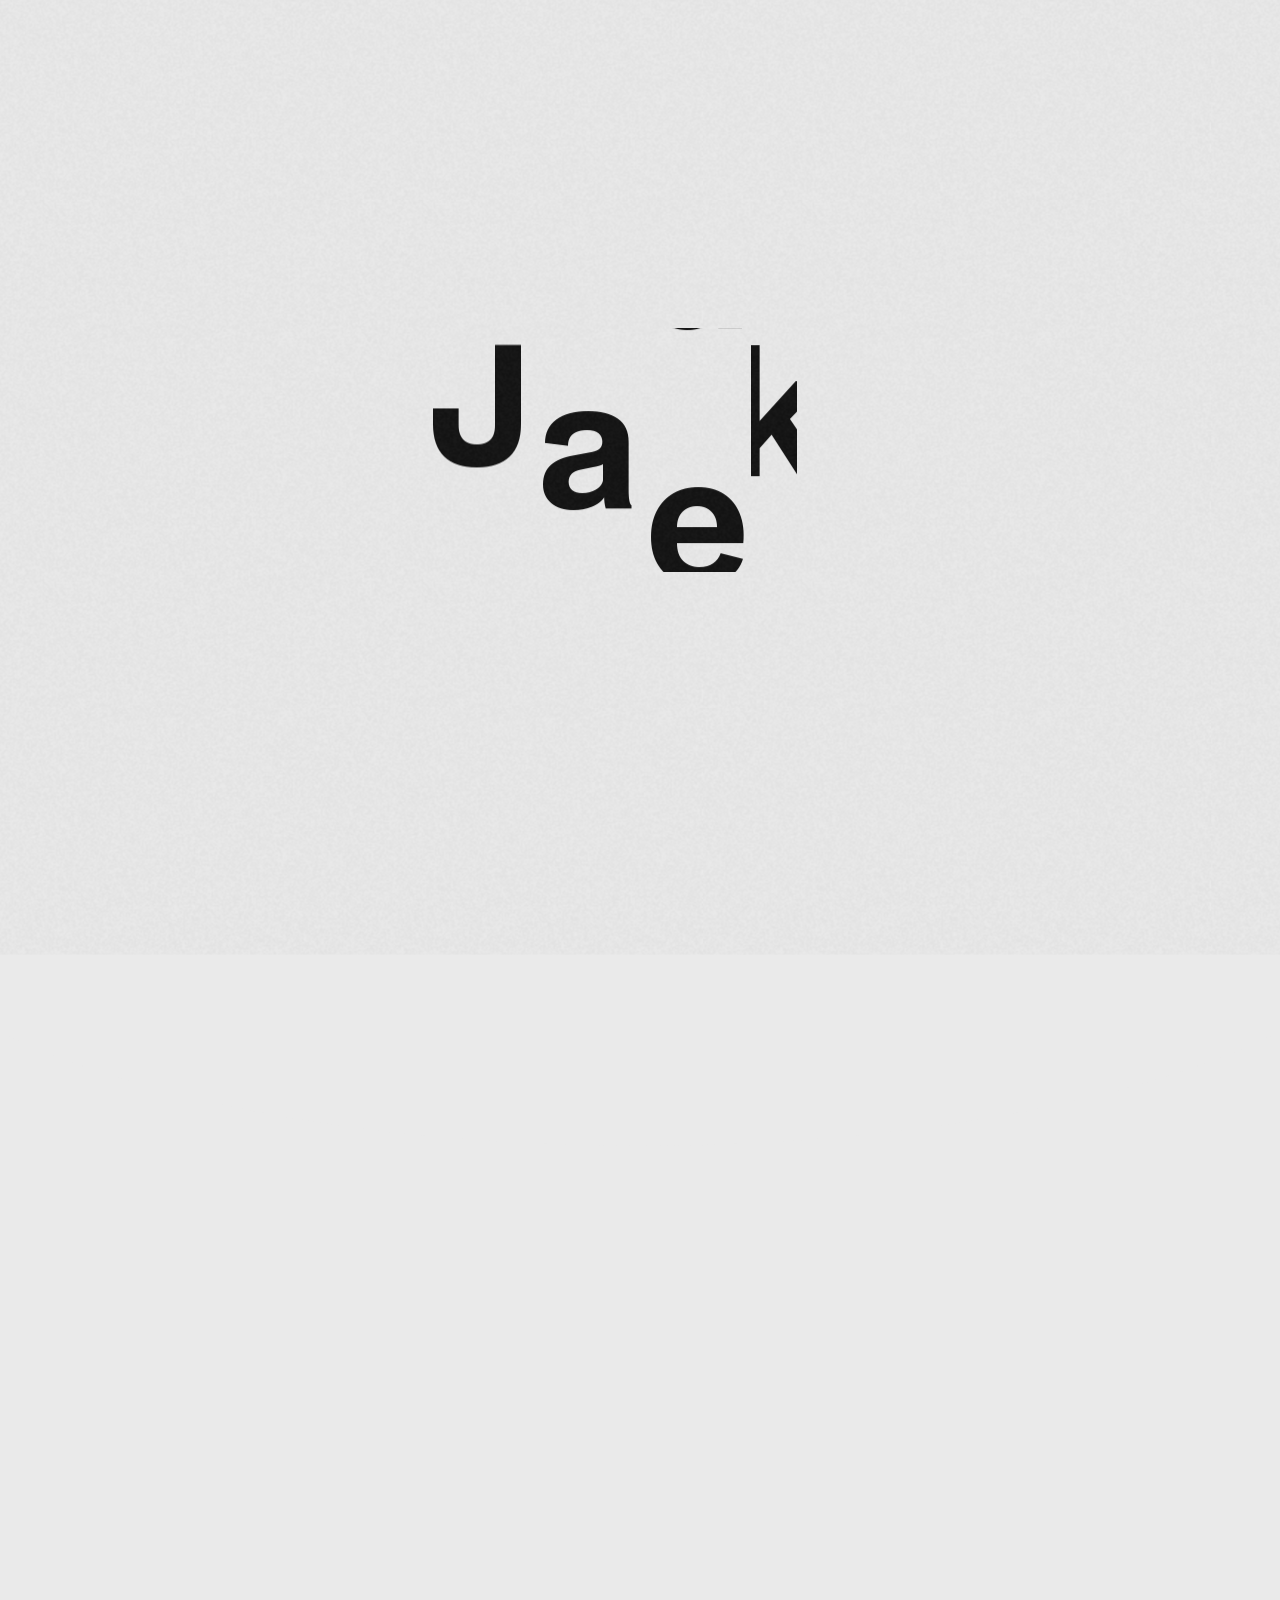
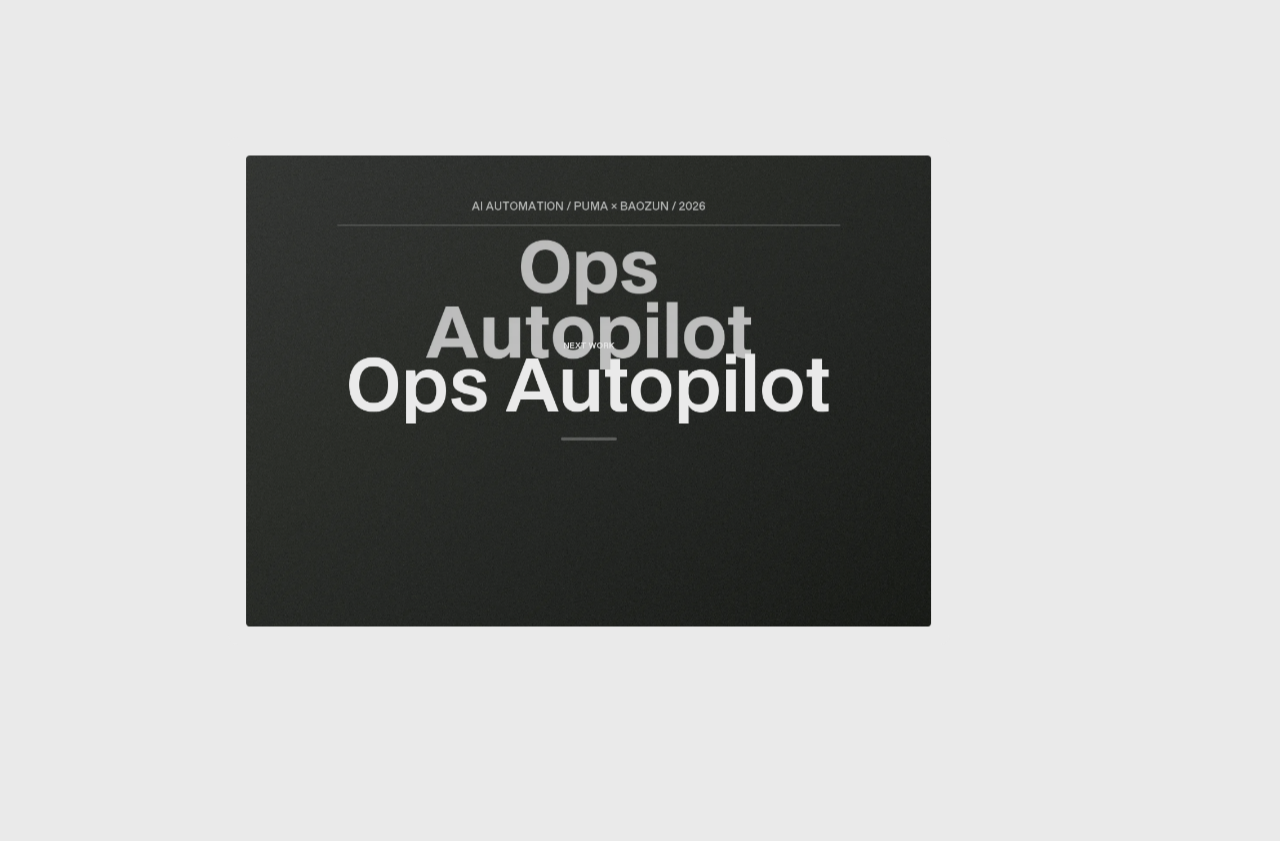
==== work/claude-setup-kit.html @ 4db13a73 "Work pages + page transitions ported from the reference - Remove the inline project-details block fr" ====
<!DOCTYPE html>
<html lang="en">
<head>
<meta charset="UTF-8">
<meta name="viewport" content="width=device-width, initial-scale=1">
<title>Claude Setup Kit | Jael Chen</title>
<meta name="description" content="A paid setup guide and one-click script that gets non-technical people onto Claude.">
<meta name="theme-color" content="#eaeaea">
<meta property="og:type" content="article">
<meta property="og:title" content="Claude Setup Kit | Jael Chen">
<meta property="og:description" content="A paid setup guide and one-click script that gets non-technical people onto Claude.">
<meta property="og:image" content="../assets/work/claude-setup-kit-hero.webp">
<link rel="icon" type="image/svg+xml" href="../assets/favicon.svg">
<link rel="preload" href="../assets/fonts/BDOGrotesk-Regular.woff2" as="font" type="font/woff2" crossorigin>
<link rel="preload" href="../assets/fonts/BDOGrotesk-DemiBold.woff2" as="font" type="font/woff2" crossorigin>
<link rel="stylesheet" href="../styles.css">
</head>
<body data-initial-loader="pending" data-section-theme="active" data-footer-theme="inactive" data-menu-status="">

<!-- ================= Loader ================= -->
<div class="loader" data-load-wrap data-load-state="booting" aria-hidden="true">
  <div class="loader__panel" data-load-panel>
    <div class="loader__panel-fill" data-load-panel-fill></div>
    <div class="loader__panel-bottom" data-load-panel-bottom></div>
    <div class="loader__container" data-load-container>
      <div class="loader__logo" data-load-logo>
        <div class="loader__logo-column"><div class="loader__logo-track" data-load-track data-letter="J"></div></div>
        <div class="loader__logo-column"><div class="loader__logo-track" data-load-track data-letter="a"></div></div>
        <div class="loader__logo-column"><div class="loader__logo-track" data-load-track data-letter="e"></div></div>
        <div class="loader__logo-column"><div class="loader__logo-track" data-load-track data-letter="l"></div></div>
      </div>
    </div>
  </div>
</div>

<div class="static-noise" aria-hidden="true"></div>

<!-- ================= Header + underlay nav ================= -->
<div class="underlay-nav" data-site-header data-section-theme="inactive" data-footer-theme="inactive">
  <div class="header-progressive-blur" data-header-blur aria-hidden="true">
    <div class="header-progressive-blur__layer is--1"></div>
    <div class="header-progressive-blur__layer is--2"></div>
    <div class="header-progressive-blur__layer is--3"></div>
    <div class="header-progressive-blur__layer is--4"></div>
    <div class="header-progressive-blur__layer is--5"></div>
  </div>

  <header class="underlay-nav__header">
    <div class="underlay-nav__container">
      <a href="#top" class="underlay-nav__logo" aria-label="Jael Chen home" data-scroll-top>
        <span class="underlay-nav__logo-mark" aria-hidden="true">J.</span>
      </a>
      <div class="underlay-nav__actions">
        <a href="mailto:2069490556@qq.com" class="button-043 underlay-nav__cta-header">
          <span class="button-043__bg"><span class="button-043__bg-hover"></span></span>
          <span class="button-043__inner">
            <span class="button-043__mask"><span class="button-043__text">Say hello</span></span>
            <span class="button-043__icon-wrap">
              <span class="button-043__icon-bg"></span>
              <span class="button-043__icon-mask"><span class="button-043__icon-list">
                <svg class="button-043__icon" viewBox="0 0 16 16" fill="none" aria-hidden="true"><path d="M3 13L13 3M13 3H5M13 3V11" stroke="currentColor" stroke-width="1.6" stroke-linecap="square"/></svg>
                <svg class="button-043__icon" viewBox="0 0 16 16" fill="none" aria-hidden="true"><path d="M3 13L13 3M13 3H5M13 3V11" stroke="currentColor" stroke-width="1.6" stroke-linecap="square"/></svg>
                <svg class="button-043__icon" viewBox="0 0 16 16" fill="none" aria-hidden="true"><path d="M3 13L13 3M13 3H5M13 3V11" stroke="currentColor" stroke-width="1.6" stroke-linecap="square"/></svg>
              </span></span>
            </span>
          </span>
        </a>
        <button class="underlay-nav__toggle" data-underlay-nav-toggle aria-expanded="false" aria-label="open menu">
          <span class="underlay-nav__toggle-icon">
            <span class="underlay-nav__toggle-bar"></span>
            <span class="underlay-nav__toggle-bar"></span>
          </span>
        </button>
      </div>
    </div>
  </header>

  <nav class="underlay-nav__menu" data-underlay-nav-menu aria-label="Site">
    <div class="underlay-nav__inner">
      <ul class="underlay-nav__list">
        <li data-reveal-l><a href="#top" class="underlay-nav__link-large w--current" data-menu-link><span class="underlay-nav__link-label">Home</span></a></li>
        <li data-reveal-l><a href="#work" class="underlay-nav__link-large" data-menu-link><span class="underlay-nav__link-label">Work</span></a></li>
        <li data-reveal-l><a href="#about" class="underlay-nav__link-large" data-menu-link><span class="underlay-nav__link-label">About</span></a></li>
        <li data-reveal-l><a href="#contact" class="underlay-nav__link-large" data-menu-link><span class="underlay-nav__link-label">Contact</span></a></li>
      </ul>
      <div class="underlay-nav__bottom">
        <div class="underlay-nav__bottom-col">
          <div data-reveal-s><span class="underlay-nav__link-small is--faded">Elsewhere</span></div>
          <ul class="underlay-nav__list is--small">
            <li data-reveal-s><a href="https://www.xiaohongshu.com/" target="_blank" rel="noopener" class="underlay-nav__link-small underlay-nav__hover-link" data-underlay-hover-link><span class="underlay-nav__hover-label" data-underlay-hover-current>Xiaohongshu</span><span class="underlay-nav__hover-label" data-underlay-hover-next aria-hidden="true">Xiaohongshu</span></a></li>
            <li data-reveal-s><a href="../assets/wechat-qr-jael.png" target="_blank" rel="noopener" class="underlay-nav__link-small underlay-nav__hover-link" data-underlay-hover-link><span class="underlay-nav__hover-label" data-underlay-hover-current>WeChat</span><span class="underlay-nav__hover-label" data-underlay-hover-next aria-hidden="true">WeChat</span></a></li>
          </ul>
        </div>
        <div class="underlay-nav__bottom-col">
          <div data-reveal-s><span class="underlay-nav__link-small is--faded">Contact</span></div>
          <ul class="underlay-nav__list is--small">
            <li data-reveal-s><a href="mailto:2069490556@qq.com" class="underlay-nav__link-small underlay-nav__hover-link" data-underlay-hover-link><span class="underlay-nav__hover-label" data-underlay-hover-current>2069490556@qq.com</span><span class="underlay-nav__hover-label" data-underlay-hover-next aria-hidden="true">2069490556@qq.com</span></a></li>
            <li data-reveal-s><a href="mailto:2069490556@qq.com?subject=Internship" class="underlay-nav__link-small underlay-nav__hover-link" data-underlay-hover-link><span class="underlay-nav__hover-label" data-underlay-hover-current>Hiring for Shanghai?</span><span class="underlay-nav__hover-label" data-underlay-hover-next aria-hidden="true">Hiring for Shanghai?</span></a></li>
          </ul>
        </div>
        <div class="underlay-nav__bottom-border"></div>
      </div>
    </div>
  </nav>

  <div class="underlay-nav__overlay" data-underlay-nav-overlay>
    <div class="underlay-nav__dark"></div>
    <div class="underlay-nav__borders">
      <div class="underlay-nav__border-row"><div class="underlay-nav__border"></div><div class="underlay-nav__corner"></div></div>
      <div class="underlay-nav__border-row"><div class="underlay-nav__corner is--bottom"></div><div class="underlay-nav__border"></div></div>
    </div>
  </div>
</div>

<div class="transition" data-transition-wrap aria-hidden="true"><div class="transition__middle" data-transition-middle></div></div>

<!-- ================= Page ================= -->
<div data-main>
<main id="top" class="page page--work" data-page="work-detail">
  <article class="wd-case-study">
    <section class="wd-hero">
      <h1 class="wd-title" data-work-detail-title>Claude Setup Kit</h1>
      <div class="wd-meta" data-wd-meta><div class="wd-meta__item"><span class="wd-meta__label">Role</span><span class="wd-meta__value">Founder, builder, support</span></div><div class="wd-meta__item"><span class="wd-meta__label">Category</span><span class="wd-meta__value">Independent product</span></div><div class="wd-meta__item"><span class="wd-meta__label">Year</span><span class="wd-meta__value">2025 – now</span></div><div class="wd-meta__item"><span class="wd-meta__label">Scope</span><span class="wd-meta__value">Product, Pricing, Delivery, Support</span></div></div>
    </section>
    <div class="wd-hero-img" data-wd-reveal><img class="wd-hero-img__img" src="../assets/work/claude-setup-kit-hero.webp" alt="Claude Setup Kit" width="1920" height="1080" decoding="async"></div>
    <section class="wd-description" data-wd-reveal><p class="wd-description__label">Project Description</p><div class="wd-description__body"><p class="wd-description__text">Plenty of people in China want to use Claude and get stuck on the network setup. The need was real and people were willing to pay, but nobody had packaged it into something they could finish on their own.</p><p class="wd-description__text">Two tiers: a ¥19.9 step-by-step guide and a ¥49.9 one-click configuration script. The pricing is built around willingness to pay and near-zero marginal cost. Delivery is automated, the documents are watermarked, and there is hands-on support for the people who get stuck anyway. It survived platform reviews, duplicate-listing flags and one takedown, each fixed by me.</p></div></section>
    <section class="wd-details-section is-after-description" data-wd-reveal><div class="wd-details-section__label"><span class="wd-section-label">Project Details</span></div><dl class="wd-details"><div class="wd-details__row"><dt>Format</dt><dd>Written guide and one-click script</dd></div><div class="wd-details__row"><dt>Users</dt><dd>100+ paying</dd></div><div class="wd-details__row"><dt>Result</dt><dd>¥4,000+ profit by August 2026</dd></div><div class="wd-details__row"><dt>Status</dt><dd>Live, support ongoing</dd></div></dl></section>
    <section class="wd-image-break is-two-up" data-wd-gallery>
      <figure class="wd-image-break__item" data-wd-gallery-item><img class="wd-image-break__img" src="../assets/work/claude-setup-kit-hero-hover.webp" alt="" width="1920" height="1080" loading="lazy" decoding="async"></figure>
      <figure class="wd-image-break__item" data-wd-gallery-item><img class="wd-image-break__img" src="../assets/work/claude-setup-kit-card.webp" alt="" width="800" height="1200" loading="lazy" decoding="async"></figure>
    </section>
    <section class="wd-description is-after-media" data-wd-reveal><p class="wd-description__label">What I learned</p><div class="wd-description__body"><p class="wd-description__text">Revenue tracked my hours one-to-one, because support needs a human online. Seeing that ceiling is why I started building an AI support agent for the shop.</p><p class="wd-description__text">The product was never the script. It was the promise that someone would get them to the end.</p></div></section>
  </article>

  <!-- Next work: pinned for two screens, then turns the page on its own -->
  <section class="scroll-next" data-scroll-next-wrap aria-label="Scroll to next work: Ops Autopilot">
    <a href="ops-autopilot.html" class="scroll-next__inner" data-scroll-next-link data-work-detail-direction="next" aria-label="Next work: Ops Autopilot">
      <div class="scroll-next__bg"><img class="scroll-next__bg-img" src="../assets/work/ops-autopilot-hero.webp" alt="" width="1920" height="1080" loading="lazy" decoding="async" data-scroll-next-bg><div class="scroll-next__bg-overlay" data-scroll-next-overlay></div></div>
      <div class="scroll-next__center">
        <span class="scroll-next__sub">Next Work</span>
        <h2 class="scroll-next__h">Ops Autopilot</h2>
        <div class="scroll-next__progress" aria-hidden="true"><div class="scroll-next__progress-track"><div class="scroll-next__progress-fill" data-scroll-next-path></div></div></div>
      </div>
    </a>
  </section>
  <section class="scroll-next-mobile" data-scroll-next-mobile aria-label="Next work: Ops Autopilot">
    <div class="scroll-next-mobile__content">
      <div class="scroll-next-mobile__copy"><span class="scroll-next-mobile__sub">Next Work</span><h2 class="scroll-next-mobile__h">Ops Autopilot</h2></div>
      <a href="ops-autopilot.html" class="button-043 scroll-next-mobile__button" data-work-detail-direction="next" aria-label="Next work: Ops Autopilot">
        <span class="button-043__bg"><span class="button-043__bg-hover"></span></span>
        <span class="button-043__inner">
          <span class="button-043__mask"><span class="button-043__text">Click to view</span></span>
          <span class="button-043__icon-wrap"><span class="button-043__icon-bg"></span><span class="button-043__icon-mask"><span class="button-043__icon-list"><svg class="button-043__icon" viewBox="0 0 16 16" fill="none" aria-hidden="true"><path d="M2 8H14M14 8L9 3M14 8L9 13" stroke="currentColor" stroke-width="1.6"/></svg><svg class="button-043__icon" viewBox="0 0 16 16" fill="none" aria-hidden="true"><path d="M2 8H14M14 8L9 3M14 8L9 13" stroke="currentColor" stroke-width="1.6"/></svg><svg class="button-043__icon" viewBox="0 0 16 16" fill="none" aria-hidden="true"><path d="M2 8H14M14 8L9 3M14 8L9 13" stroke="currentColor" stroke-width="1.6"/></svg></span></span></span>
        </span>
      </a>
    </div>
    <div class="scroll-next-mobile__image"><img class="scroll-next-mobile__img" src="../assets/work/ops-autopilot-hero.webp" alt="" width="1920" height="1080" loading="lazy" decoding="async"></div>
  </section>

  <div class="wd-visit-fixed" role="navigation" aria-label="Project navigation">
    <a href="this-website.html" class="wd-visit-arrow wd-visit-arrow--previous" aria-label="Previous project: This Website" data-work-detail-direction="previous"><span class="wd-visit-arrow__bg" aria-hidden="true"><span class="wd-visit-arrow__bg-hover"></span></span><span class="wd-visit-arrow__mask" aria-hidden="true"><span class="wd-visit-arrow__list"><svg class="wd-visit-arrow__icon" viewBox="0 0 16 16" fill="none" aria-hidden="true"><path d="M2 8H14M14 8L9 3M14 8L9 13" stroke="currentColor" stroke-width="1.6"/></svg><svg class="wd-visit-arrow__icon" viewBox="0 0 16 16" fill="none" aria-hidden="true"><path d="M2 8H14M14 8L9 3M14 8L9 13" stroke="currentColor" stroke-width="1.6"/></svg><svg class="wd-visit-arrow__icon" viewBox="0 0 16 16" fill="none" aria-hidden="true"><path d="M2 8H14M14 8L9 3M14 8L9 13" stroke="currentColor" stroke-width="1.6"/></svg></span></span></a>
    <a href="ops-autopilot.html" class="wd-visit-arrow" aria-label="Next project: Ops Autopilot" data-work-detail-direction="next"><span class="wd-visit-arrow__bg" aria-hidden="true"><span class="wd-visit-arrow__bg-hover"></span></span><span class="wd-visit-arrow__mask" aria-hidden="true"><span class="wd-visit-arrow__list"><svg class="wd-visit-arrow__icon" viewBox="0 0 16 16" fill="none" aria-hidden="true"><path d="M2 8H14M14 8L9 3M14 8L9 13" stroke="currentColor" stroke-width="1.6"/></svg><svg class="wd-visit-arrow__icon" viewBox="0 0 16 16" fill="none" aria-hidden="true"><path d="M2 8H14M14 8L9 3M14 8L9 13" stroke="currentColor" stroke-width="1.6"/></svg><svg class="wd-visit-arrow__icon" viewBox="0 0 16 16" fill="none" aria-hidden="true"><path d="M2 8H14M14 8L9 3M14 8L9 13" stroke="currentColor" stroke-width="1.6"/></svg></span></span></a>
  </div>
</main>
</div>

<script src="../assets/vendor/gsap.min.js"></script>
<script src="../assets/vendor/ScrollTrigger.min.js"></script>
<script src="../assets/vendor/SplitText.min.js"></script>
<script src="../assets/vendor/lenis.min.js"></script>
<script src="../main.js"></script>
</body>
</html>
---- styles.css ----
/* ==========================================================================
   Jael Chen — Komma-reference redesign
   Layout, type and motion values are ported 1:1 from kommakomma.is;
   only the content and imagery differ.
   ========================================================================== */

@font-face{font-family:"BDO Grotesk";src:url(assets/fonts/BDOGrotesk-Light.woff2) format("woff2");font-weight:300;font-style:normal;font-display:swap}
@font-face{font-family:"BDO Grotesk";src:url(assets/fonts/BDOGrotesk-Regular.woff2) format("woff2");font-weight:400;font-style:normal;font-display:swap}
@font-face{font-family:"BDO Grotesk";src:url(assets/fonts/BDOGrotesk-Medium.woff2) format("woff2");font-weight:500;font-style:normal;font-display:swap}
@font-face{font-family:"BDO Grotesk";src:url(assets/fonts/BDOGrotesk-DemiBold.woff2) format("woff2");font-weight:600;font-style:normal;font-display:swap}
@font-face{font-family:"BDO Grotesk";src:url(assets/fonts/BDOGrotesk-Bold.woff2) format("woff2");font-weight:700;font-style:normal;font-display:swap}

:root{
  --font-sans:"BDO Grotesk",-apple-system,BlinkMacSystemFont,"Helvetica Neue",Helvetica,Arial,sans-serif;
  --font-mono:ui-monospace,SFMono-Regular,Menlo,Monaco,Consolas,"Liberation Mono",monospace;
  --color-onyx:#131313;
  --color-carbon-black:#1f1f1f;
  --color-graphite:#363636;
  --color-alabaster-grey:#eaeaea;
  --color-strawberry:#eb4b3d;
  --ease-osmo:cubic-bezier(.625,.05,0,1);
  --menu-width:30em;
}

*,*::before,*::after{box-sizing:border-box;margin:0;padding:0;border:0 solid}
html{-webkit-text-size-adjust:100%;scrollbar-width:none}
html::-webkit-scrollbar{display:none}
html.lenis,html.lenis body{height:auto}
.lenis.lenis-smooth{scroll-behavior:auto!important}
.lenis.lenis-stopped{overflow:hidden}
body{
  font-family:var(--font-sans);font-size:14px;line-height:1.35;
  color:var(--color-onyx);background:var(--color-alabaster-grey);
  overflow-x:hidden;-webkit-font-smoothing:antialiased;-moz-osx-font-smoothing:grayscale;
}
body[data-menu-status=open],body[data-menu-status=closing]{background:var(--color-alabaster-grey)}
img,svg{display:block;max-width:100%}
a{color:inherit;text-decoration:none}
button{font:inherit;color:inherit;background:none;cursor:pointer}
h1,h2,h3{font-weight:400}

/* ---------- Static grain ---------- */
.static-noise{
  z-index:300;pointer-events:none;opacity:.03;position:fixed;inset:-2.5rem;
  background-image:url(assets/noise.png);background-repeat:repeat;background-size:18rem;
  will-change:background-position;animation:.18s step-end infinite static-noise-shift;transform:translate(0) scale(1.03);
}
.static-noise::before{content:"";position:absolute;inset:0;background-image:inherit;background-repeat:inherit;background-position:41px -17px;background-size:23rem;animation:.26s step-end infinite static-noise-countershift}
@keyframes static-noise-shift{0%{background-position:0 0}20%{background-position:-23px 41px}40%{background-position:37px -19px}60%{background-position:-11px -33px}80%{background-position:29px 17px}100%{background-position:0 0}}
@keyframes static-noise-countershift{0%{background-position:41px -17px}25%{background-position:-19px 23px}50%{background-position:31px 37px}75%{background-position:-37px -29px}100%{background-position:41px -17px}}

/* ---------- Loader ---------- */
.loader{position:fixed;inset:0;z-index:150;display:none;background:transparent;pointer-events:none}
.loader__panel{position:absolute;inset:0;overflow:visible}
.loader__panel-fill,.loader__panel-bottom{background:var(--color-alabaster-grey)}
.loader__panel-fill{position:absolute;inset:0}
.loader__panel-bottom{position:absolute;top:calc(100% - .6rem);left:-10%;width:120%;height:20vw;min-height:8rem;transform-origin:top;border-radius:0 0 50% 50%/0 0 100% 100%}
.loader__container{position:relative;z-index:1;display:flex;width:100%;height:100%;align-items:center;justify-content:center}
.loader__logo{--loader-slot-height:clamp(8rem,13vw,15rem);--loader-slot-gap:clamp(1.6rem,7vw,7rem);--loader-mask-extra:clamp(1.25rem,6vw,6rem);display:flex;align-items:center;justify-content:center;gap:clamp(.2rem,.5vw,.6rem)}
.loader__logo-column{height:calc(var(--loader-slot-height) + var(--loader-mask-extra));overflow:hidden}
.loader__logo-track{display:flex;flex-direction:column;gap:var(--loader-slot-gap);will-change:transform;transform:translateZ(0);backface-visibility:hidden}
.loader[data-load-state=booting] .loader__container{opacity:0}
.loader[data-load-state=booting] .loader__logo-track{transform:translate3d(0,calc(var(--loader-slot-height) + var(--loader-slot-gap)),0)}
.loader__logo-cell{display:flex;height:var(--loader-slot-height);width:100%;align-items:center;justify-content:center;flex:0 0 var(--loader-slot-height);font-weight:700;font-size:var(--loader-slot-height);line-height:1;color:var(--color-onyx);letter-spacing:-.04em}

/* ---------- Header / underlay nav ---------- */
.underlay-nav__header{z-index:100;color:var(--color-alabaster-grey);position:fixed;inset:0 0 auto;transition:color .2s ease;will-change:transform}
.underlay-nav[data-section-theme=active] .underlay-nav__header,
.underlay-nav[data-footer-theme=active] .underlay-nav__header,
body[data-menu-status=open] .underlay-nav__header,
body[data-menu-status=closing] .underlay-nav__header{color:var(--color-onyx)}
.underlay-nav__container{position:relative;display:flex;justify-content:space-between;align-items:center;padding:32px}
.underlay-nav__actions{display:flex;align-items:center;gap:clamp(1.5rem,3vw,2.75rem)}
.underlay-nav__cta-header.button-043{font-size:.95rem;transition:opacity .3s ease}
body[data-menu-status=open] .underlay-nav__cta-header,body[data-menu-status=closing] .underlay-nav__cta-header{opacity:0;pointer-events:none}
.underlay-nav__logo{display:flex;align-items:center;margin:-.75em;padding:.75em;color:inherit}
.underlay-nav__logo-mark{display:block;font-size:clamp(1.9rem,2.2vw,2.3rem);font-weight:700;line-height:.8;letter-spacing:-.06em;transition:color .2s ease}
.underlay-nav__toggle{display:flex;justify-content:center;align-items:center;margin:-1em;padding:1em;outline:none}
.underlay-nav__toggle-icon{display:flex;flex-direction:column;justify-content:center;align-items:center;gap:.375em;width:1.5em}
.underlay-nav__toggle-bar{background:currentColor;flex:none;width:100%;height:.125em}

.header-progressive-blur{--blur-reveal:1;z-index:50;pointer-events:none;isolation:isolate;contain:paint;width:100%;height:15em;position:fixed;top:0;left:0}
.header-progressive-blur__layer{position:absolute;inset:0}
.header-progressive-blur__layer.is--1{backdrop-filter:blur(calc(.09375em*var(--blur-reveal)));-webkit-backdrop-filter:blur(calc(.09375em*var(--blur-reveal)));mask:linear-gradient(#0000 12.5%,#000 25% 37.5%,#0000 50%);-webkit-mask:linear-gradient(#0000 12.5%,#000 25% 37.5%,#0000 50%)}
.header-progressive-blur__layer.is--2{backdrop-filter:blur(calc(.1875em*var(--blur-reveal)));-webkit-backdrop-filter:blur(calc(.1875em*var(--blur-reveal)));mask:linear-gradient(#0000 0%,#000 12.5% 25%,#0000 37.5%);-webkit-mask:linear-gradient(#0000 0%,#000 12.5% 25%,#0000 37.5%)}
.header-progressive-blur__layer.is--3{backdrop-filter:blur(calc(.375em*var(--blur-reveal)));-webkit-backdrop-filter:blur(calc(.375em*var(--blur-reveal)));mask:linear-gradient(#000 0% 12.5%,#0000 25%);-webkit-mask:linear-gradient(#000 0% 12.5%,#0000 25%)}
.header-progressive-blur__layer.is--4{backdrop-filter:blur(calc(.75em*var(--blur-reveal)));-webkit-backdrop-filter:blur(calc(.75em*var(--blur-reveal)));mask:linear-gradient(#000 0% 8%,#0000 18%);-webkit-mask:linear-gradient(#000 0% 8%,#0000 18%)}
.header-progressive-blur__layer.is--5{backdrop-filter:blur(calc(1.5em*var(--blur-reveal)));-webkit-backdrop-filter:blur(calc(1.5em*var(--blur-reveal)));mask:linear-gradient(#000 0% 12%,#0000 24%);-webkit-mask:linear-gradient(#000 0% 12%,#0000 24%)}

.underlay-nav__menu{z-index:1;width:var(--menu-width);color:var(--color-onyx);background:var(--color-alabaster-grey);position:fixed;top:0;bottom:0;right:0}
.underlay-nav__overlay{z-index:100;pointer-events:none;cursor:pointer;visibility:hidden;position:fixed;inset:0 -1px 0 0;overflow:clip}
.underlay-nav__inner{display:flex;flex-direction:column;gap:2em;width:100%;height:100%;padding:7.5em 2em 2em;overflow-x:hidden;overflow-y:auto}
.underlay-nav__list{display:flex;flex-direction:column;width:100%;list-style:none}
.underlay-nav__list.is--small{gap:.75em}
.underlay-nav__link-large{border-radius:.125em;width:100%;padding:.75em 1em;display:block}
.underlay-nav__link-large.w--current{color:#ededed;background:var(--color-strawberry)}
.underlay-nav__link-label{letter-spacing:-.04em;font-size:clamp(1.9rem,2.2vw,3rem);line-height:1.08}
.underlay-nav__bottom{display:flex;justify-content:flex-start;align-items:flex-start;width:100%;margin-top:auto;padding-top:1.5em;position:relative}
.underlay-nav__bottom-col{display:flex;flex-direction:column;flex:1;gap:1em;align-items:flex-start}
.underlay-nav__link-small{font-size:1em;line-height:1.1}
.underlay-nav__hover-link{position:relative;display:block;height:1.1em;overflow:hidden}
.underlay-nav__hover-label{display:block;line-height:inherit;white-space:nowrap}
.underlay-nav__hover-label[data-underlay-hover-next]{position:absolute;top:100%;left:0}
.underlay-nav__link-small.is--faded{opacity:.5}
.underlay-nav__bottom-border{opacity:.15;transform-origin:0%;background:currentColor;width:100%;height:1px;position:absolute;inset:0 0 auto}
.underlay-nav__dark{opacity:0;background:#0000004d;position:absolute;inset:0}
.underlay-nav__borders{display:flex;flex-direction:column;justify-content:space-between;position:absolute;inset:0}
.underlay-nav__border{background:var(--color-alabaster-grey);width:100%;height:1em}
.underlay-nav__border-row{display:flex;flex-direction:column;align-items:flex-end}
.underlay-nav__corner{transform-origin:100% 0;width:.625em;height:.625em;background-image:radial-gradient(circle farthest-side at 0 100%,#fff0 99%,var(--color-alabaster-grey))}
.underlay-nav__corner.is--bottom{transform-origin:100% 100%;background-image:radial-gradient(circle farthest-side at 0 0,#fff0 99%,var(--color-alabaster-grey))}

/* ---------- Button 043 (Osmo) ---------- */
.button-043{
  --button-043-color:var(--color-alabaster-grey);--button-043-color-background:var(--color-onyx);
  --button-043-hover-color-background:var(--color-strawberry);--button-043-icon-color:var(--color-onyx);
  --button-043-icon-color-background:var(--color-alabaster-grey);--button-043-color-focus:var(--color-strawberry);
  --button-043-padding:.6875em .6875em .6875em .9375em;--button-043-border-radius:.25em;--button-043-icon-border-radius:.125em;
  --button-043-text-duplicate-distance:1.5em;--button-043-focus-inset:-.125em;
  --button-043-ease-hover:var(--ease-osmo);--button-043-ease-focus:cubic-bezier(.32,.72,0,1);
  user-select:none;color:var(--button-043-color);background:#0000;outline:none;padding:0;font-size:14px;font-weight:500;line-height:1;
  text-transform:uppercase;display:inline-grid;position:relative;-webkit-tap-highlight-color:transparent;
}
.button-043::after{content:"";display:block;position:absolute;inset:var(--button-043-focus-inset);border-radius:var(--button-043-border-radius);transition:box-shadow .2s var(--button-043-ease-focus);pointer-events:none;z-index:1}
.button-043:focus-visible::after{box-shadow:0 0 0 .125em var(--button-043-color-focus)}
.button-043__bg{background:var(--button-043-color-background);border-radius:var(--button-043-border-radius);grid-area:1/1;display:flex;justify-content:center;align-items:center;width:100%;height:100%;position:relative;overflow:clip}
.button-043__bg-hover{background:var(--button-043-hover-color-background);width:120%;height:100%;position:absolute;bottom:0;left:-10%;transition:transform .525s var(--button-043-ease-hover);transform:translate3d(0,175%,0) rotate(15deg)}
.button-043__inner{display:flex;column-gap:.5em;row-gap:.5em;width:100%;height:100%;padding:var(--button-043-padding);grid-area:1/1;justify-content:center;align-items:center}
.button-043__mask{clip-path:inset(-10% 0);flex:none;display:flex;justify-content:center;align-items:center}
.button-043__text{transition:transform .525s var(--button-043-ease-hover);text-shadow:0 var(--button-043-text-duplicate-distance) currentColor}
.button-043__icon-wrap{width:1.125em;height:1.125em;color:var(--button-043-icon-color);border-radius:var(--button-043-icon-border-radius);flex:none;display:grid;position:relative;transform:translateY(-.08em)}
.button-043__icon-bg{background:var(--button-043-icon-color-background);border-radius:var(--button-043-icon-border-radius);grid-area:1/1;width:100%;height:100%;transition:transform .525s var(--button-043-ease-hover)}
.button-043__icon-mask{grid-area:1/1;display:flex;justify-content:flex-end;width:100%;height:100%;position:relative;overflow:clip}
.button-043__icon-list{display:flex;flex-flow:row;grid-area:1/1;position:absolute}
.button-043__icon{flex:none;width:1.125em;height:1.125em;padding:.2em;transition:transform .525s var(--button-043-ease-hover)}
@media (hover:hover) and (pointer:fine) and (prefers-reduced-motion:no-preference){
  .button-043:is(:hover,:focus-visible) .button-043__bg-hover{transform:translateZ(0) rotate(0)}
  .button-043:is(:hover,:focus-visible) .button-043__text{transform:translateY(calc(-1*var(--button-043-text-duplicate-distance)))}
  .button-043:is(:hover,:focus-visible) .button-043__icon-bg{transform:rotate(90deg)}
  .button-043:is(:hover,:focus-visible) .button-043__icon{transform:translate3d(200%,0,0)}
}

/* ---------- Hero (fixed, page scrolls over it) ---------- */
[data-main]{position:relative;z-index:2} /* no will-change here: it would turn the fixed hero into a scrolling one */
.page{position:relative;background:var(--color-alabaster-grey)}
.home-hero{--hero-edge:clamp(1rem,2vw,2rem);position:fixed;top:0;left:0;z-index:0;width:100vw;height:100svh;overflow:clip;background:var(--color-onyx);color:#fff;isolation:isolate;opacity:0;transition:background-color .15s ease}
.home-hero::after{content:"";position:absolute;inset:0;z-index:5;background:var(--color-alabaster-grey);opacity:0;pointer-events:none;transition:opacity .15s ease}
.home-hero[data-hero-paint=alabaster]{background:var(--color-alabaster-grey)}
.home-hero[data-hero-paint=alabaster]::after{opacity:1}
.home-hero[data-hero-paint=alabaster] :is(.home-hero__media,.home-hero__shade,.home-hero__featured,.home-hero__statement,.home-hero__slideshow-nav){opacity:0;visibility:hidden}
.home-hero__media,.home-hero__shade{position:absolute;inset:0}
.home-hero__media{z-index:0;overflow:hidden}
.home-hero__image-stack{position:absolute;top:0;left:0;width:100%;height:112%;transform:translateZ(0);will-change:transform}
.home-hero__slides{position:absolute;inset:0;overflow:hidden}
.home-hero__slide{position:absolute;inset:0;opacity:0;overflow:hidden;will-change:transform}
.home-hero__slide.is--current{opacity:1}
.home-hero__slide-inner{position:absolute;inset:0;will-change:transform}
.home-hero__image{position:absolute;inset:0;width:100%;height:100%;object-fit:cover;object-position:center;transform:scale(1);will-change:transform,opacity}
.home-hero__image--hover{opacity:0;visibility:hidden;transform:scale(1.085)}
.home-hero__shade{z-index:1;pointer-events:none;background:linear-gradient(180deg,rgb(0 0 0/.22),transparent 34%,rgb(0 0 0/.28)),#0000001f}
.home-hero__featured,.home-hero__statement,.home-hero__slideshow-nav{position:absolute;z-index:2}
.home-hero__featured{top:50%;left:var(--hero-edge);right:var(--hero-edge);display:flex;align-items:center;justify-content:space-between;gap:1rem;transform:translateY(-50%);font-size:14px;font-weight:500;line-height:1;text-transform:uppercase}
.home-hero__featured>*{white-space:nowrap}
.home-hero__stack{display:inline-grid;overflow:hidden;line-height:1;padding-top:.4em;margin-top:-.4em}
.home-hero__stack-item{grid-area:1/1;display:block;white-space:nowrap;visibility:hidden}
.home-hero__stack-item.is--current{visibility:visible}
.home-hero__stack-word{display:inline-block;padding-top:.25em;padding-bottom:.25em;margin-top:-.25em;margin-bottom:-.25em}
.home-hero__reveal-line{display:block}
.home-hero__statement{bottom:var(--hero-edge);left:var(--hero-edge);max-width:min(43rem,calc(100vw - var(--hero-edge)*2));font-size:clamp(1.35rem,min(2vw,3.8vh),2.65rem);font-weight:400;line-height:1.08;text-wrap:balance}
.home-hero__slideshow-nav{right:var(--hero-edge);bottom:var(--hero-edge);display:flex;flex-direction:column;align-items:flex-end;gap:.75rem}
.home-hero__dots{display:flex;align-items:center;gap:.5rem}
.home-hero__dot{width:7px;height:7px;border-radius:999px;background:color-mix(in srgb,var(--color-alabaster-grey) 30%,transparent);transition:background-color .45s var(--ease-osmo)}
.home-hero__dot:focus-visible{outline:2px solid var(--color-strawberry);outline-offset:3px}
.home-hero__dot.is--current{background:var(--color-alabaster-grey)}
.home-hero__progress{width:clamp(7rem,12vw,12rem);height:2px;border-radius:999px;background:color-mix(in srgb,var(--color-alabaster-grey) 25%,transparent);overflow:hidden}
.home-hero__progress-fill{display:block;width:100%;height:100%;border-radius:inherit;background:var(--color-alabaster-grey);transform:scaleX(0);transform-origin:0 50%;will-change:transform}
.page__flow{pointer-events:none;position:relative;z-index:20}
.home-hero__spacer{pointer-events:none;height:100vh;height:100svh}
.page__surface{pointer-events:auto;background:var(--color-alabaster-grey);color:var(--color-onyx)}

@media (max-width:700px){
  .home-hero__featured{top:47%;right:auto;flex-direction:column;align-items:flex-start;justify-content:flex-start;gap:.65rem}
  .home-hero__featured-label,.home-hero__stack--year{display:none}
  .home-hero__stack--name{position:relative;top:.25rem}
  .home-hero__work-button .button-043__bg{display:none}
  .home-hero__work-button .button-043__inner{justify-content:flex-start;padding:3px 0}
  .home-hero__work-button.button-043{font-size:inherit}
  .home-hero__statement{bottom:calc(var(--hero-edge) + 2.75rem);max-width:min(22rem,calc(100vw - var(--hero-edge)*2));font-size:clamp(1.35rem,6vw,2.05rem)}
  .home-hero__slideshow-nav{left:var(--hero-edge);right:var(--hero-edge);align-items:stretch;gap:.6rem}
  .home-hero__progress{width:100%}
  .home-hero__dot{width:8px;height:8px}
}
@media (max-height:720px){.home-hero__statement{font-size:clamp(1.15rem,3.4vh,1.75rem)}}

/* ---------- Intro ---------- */
.intro{overflow:hidden}
.intro__grid{display:grid;grid-template-columns:repeat(12,minmax(0,1fr));column-gap:1.5rem;max-width:100rem;margin-inline:auto;min-height:70vh;padding:12.5rem 1.5rem 4rem}
.intro__quote-col{grid-column:7/span 6}
.intro-quote{font-size:clamp(3rem,4vw,4.25rem);line-height:1}
.intro-quote__line{display:block;white-space:nowrap}
.word-swap{vertical-align:bottom;text-align:center;display:inline-grid;grid-template-rows:1em 1em;grid-template-columns:max-content;grid-auto-rows:100%;justify-items:center;margin-bottom:-.01em;padding-bottom:.01em;line-height:1;overflow:clip}
.word-swap.is--left{text-align:left;justify-items:start}
.word-swap .old-word,.word-swap .new-word{grid-area:1/1}
.word-swap .old-word{transform:translateY(100%)}
.word-swap .new-word{transform:translateY(202%)}
.intro__copy-grid{display:grid;grid-template-columns:repeat(12,minmax(0,1fr));column-gap:1.5rem;row-gap:1.25rem;align-content:start;min-height:30vh;padding:0 2rem 4rem}
.intro__label{grid-column:1/span 2;font-size:1.25rem;line-height:1.4}
.intro-copy{grid-column:7/span 6;font-size:1.25rem;line-height:1.4}
.name-link{display:inline-block;position:relative;text-decoration:underline;text-decoration-thickness:1.5px;text-underline-offset:1px;text-decoration-skip-ink:auto}
.name-link::after{content:"";position:absolute;inset:-.3em -.05em 0;background:var(--color-alabaster-grey);opacity:0;pointer-events:none;transition:opacity .2s ease}
@media (hover:hover) and (pointer:fine){.name-link:hover::after{opacity:.5}}
@media (max-width:1023px){
  .intro__grid{grid-template-columns:repeat(6,minmax(0,1fr))}
  .intro__quote-col{grid-column:4/span 3}
  .intro__copy-grid{grid-template-columns:repeat(6,minmax(0,1fr))}
  .intro-copy{grid-column:4/span 3}
}
@media (max-width:767px){
  .intro__grid{grid-template-columns:1fr;min-height:60vh;padding:2.5rem 1.5rem 3rem}
  .intro__quote-col{grid-column:1}
  .intro-quote{font-size:2.75rem}
  .intro__copy-grid{grid-template-columns:1fr;margin-top:-4rem;padding:2.5rem 2rem 3rem}
  .intro__label{display:none}
  .intro-copy{grid-column:1}
}
@media (max-width:639px){.intro-quote{font-size:clamp(2.05rem,9.6vw,3.4rem)}.intro__scroll{transform:translateY(clamp(10rem,20svh,17rem))}.intro-copy{font-size:14px;line-height:1.35}}

/* ---------- Orbit tiles (featured projects) ---------- */
.orbit-tiles-section{background:var(--color-alabaster-grey);color:var(--color-onyx);overflow:visible;position:relative}
.orbit-tiles__heading{position:absolute;top:clamp(4rem,8vh,7rem);left:50%;z-index:4;width:max-content;max-width:calc(100vw - 2rem);transform:translate(-50%);font-size:clamp(3rem,4vw,4.25rem);font-weight:400;line-height:1;text-align:center;white-space:nowrap;pointer-events:none}
.orbit-tiles{display:grid;grid-template-columns:1fr 1fr;width:100%;height:100dvh;position:relative;overflow:visible}
.orbit-tiles__left{display:flex;align-items:center;justify-content:center;position:relative}
.orbit-tiles__collection{display:flex;justify-content:center;align-items:center;position:relative;transform:translateY(clamp(1.75rem,10vh,8rem))}
.orbit-tiles__list{display:grid;place-items:center}
.orbit-tiles__item{grid-area:1/1;display:flex;justify-content:center;align-items:center;width:max-content;height:max-content;will-change:transform,opacity,filter}
.orbit-card-btn{display:block;padding:0}
.orbit-card{aspect-ratio:2/3;border-radius:.65em;width:clamp(9rem,14vw,18rem);position:relative;overflow:visible;will-change:width}
.orbit-card__tilt{border-radius:inherit;width:100%;height:100%;position:absolute;inset:0;transform:perspective(50vw);transform-style:preserve-3d;will-change:transform;pointer-events:none}
.orbit-card__media{border-radius:inherit;width:100%;height:100%;position:absolute;inset:0;z-index:1;overflow:hidden;transform:translateZ(0);will-change:clip-path}
.orbit-cover-image{object-fit:cover;object-position:top center;width:100%;height:100%;position:absolute;top:0;left:0;border-radius:inherit;transform:translateZ(0) scale(1.035);transform-origin:center}
.orbit-card__title-layer{position:absolute;top:clamp(.75rem,1.1vw,1.15rem);right:clamp(.75rem,1.1vw,1.15rem);z-index:10;max-width:min(70%,16rem);transform:translateZ(7vw);transform-style:preserve-3d;pointer-events:none}
.orbit-card__cta-layer{position:absolute;bottom:clamp(.75rem,1.1vw,1.15rem);left:clamp(.75rem,1.1vw,1.15rem);z-index:10;transform:translateZ(7vw);transform-style:preserve-3d;pointer-events:none}
.orbit-card__title-label,.orbit-card__cta-label{display:block;width:max-content;border-radius:.5rem;background:var(--color-strawberry);color:var(--color-alabaster-grey);padding:.78rem 1rem .72rem;font-size:clamp(.95rem,1.1vw,1.18rem);font-weight:500;line-height:1;white-space:nowrap;box-shadow:0 .65rem 1.8rem #13131329;opacity:0;visibility:hidden;will-change:transform,opacity}
.orbit-card__cta-label{display:flex;align-items:center;gap:.45em;background:var(--color-onyx);padding-inline:.95rem .85rem;font-size:clamp(.78rem,.85vw,.92rem)}
.orbit-card__cta-icon{width:.95em;height:.95em;transform:rotate(-45deg);flex:none}
.orbit-card__title-label [data-orbit-card-title],.orbit-card__title-char{display:inline-block}
.orbit-tiles__right{display:flex;align-items:center;justify-content:flex-end;padding-top:clamp(4rem,8vh,7rem);padding-bottom:clamp(3rem,7vh,5rem);padding-inline:clamp(1rem,2vw,2rem) clamp(2rem,5vw,5rem)}
.orbit-tiles__content{position:relative;width:62.5%;--orbit-info-gap:clamp(2rem,4vh,3.5rem)}
.orbit-tiles__list-wrap{position:relative}
.orbit-tiles__info{position:absolute;top:calc(100% + var(--orbit-info-gap));right:0;left:0;min-height:3.1em}
.orbit-tiles__info-desc{font-size:14px;font-weight:400;line-height:1.55}
.orbit-list{width:100%;border-bottom:1px solid rgba(19,19,19,.14)}
.orbit-list__item{display:flex;align-items:center;padding:clamp(.6rem,1vw,.85rem) 0;border-top:1px solid rgba(19,19,19,.14);position:relative;color:var(--color-onyx);cursor:pointer;transition:color .35s ease;overflow:hidden}
.orbit-list__hover-tile{position:absolute;top:-1px;left:0;width:100%;height:calc(100% + 2px);background:var(--color-onyx);pointer-events:none;transition:transform .5s cubic-bezier(.16,1,.3,1);transform:translateY(-100%);will-change:transform}
.orbit-list__name{position:relative;z-index:1;font-size:clamp(.85rem,1.1vw,1.05rem);font-weight:400;line-height:1;flex:1;transition:font-weight .35s ease,transform .5s cubic-bezier(.16,1,.3,1)}
@media (hover:hover) and (pointer:fine){.orbit-list__item:hover{color:var(--color-alabaster-grey)}.orbit-list__item:hover .orbit-list__name{transform:translate(16px)}}
.orbit-list__item[data-active=true] .orbit-list__name{font-weight:500;transform:translate(16px)}
@media (max-width:900px){.orbit-tiles-section{display:none}}

/* Mobile works gallery */
.mobile-works-gallery{--mobile-works-edge:1.5rem;--mobile-works-slide-width:min(78vw,22rem);display:none;background:var(--color-alabaster-grey);overflow:clip;padding-block:3rem 4rem}
.mobile-works-gallery__heading{margin:0 0 2rem;padding-inline:var(--mobile-works-edge);font-size:clamp(2.05rem,9.6vw,3.4rem);line-height:1}
.mobile-works-gallery__track{display:flex;gap:1rem;overflow-x:auto;overflow-y:hidden;padding-left:var(--mobile-works-edge);padding-right:calc(100vw - var(--mobile-works-slide-width) - var(--mobile-works-edge));scroll-padding-left:var(--mobile-works-edge);scroll-snap-type:x mandatory;scrollbar-width:none;overscroll-behavior-x:contain}
.mobile-works-gallery__track::-webkit-scrollbar{display:none}
.mobile-works-gallery__slide{display:block;flex:0 0 var(--mobile-works-slide-width);aspect-ratio:2/3;overflow:hidden;border-radius:.65rem;scroll-snap-align:start}
.mobile-works-gallery__image{width:100%;height:100%;object-fit:cover;object-position:top center}
.mobile-works-gallery__meta{padding:2.5rem var(--mobile-works-edge) 0}
.mobile-works-gallery__active-link{display:flex;align-items:center;justify-content:space-between;gap:1rem;padding-block:0 1.25rem;font-size:clamp(1.15rem,5.6vw,1.55rem);font-weight:500;line-height:1}
.mobile-works-gallery__description{min-height:4.65em;max-width:34rem;font-size:14px;line-height:1.35}
@media (max-width:900px){.mobile-works-gallery{display:block}}
@media (min-width:640px) and (max-width:900px){.mobile-works-gallery__heading{font-size:2.75rem}}


/* ---------- Services ---------- */
.services-section{--services-index-width:4ch;--services-item-gap:50px;padding-block:clamp(6rem,15vh,11rem);overflow:visible}
.services-section__grid{display:grid;grid-template-columns:repeat(12,minmax(0,1fr));gap:0 clamp(1rem,1.5vw,1.5rem);max-width:100rem;margin-inline:auto;padding-inline:1.5rem}
.services-section__eyebrow{grid-column:2/span 10;display:inline-flex;align-items:center;gap:.75rem;margin:0 0 clamp(3rem,7vh,4.8rem);font-size:14px;font-weight:500;line-height:1}
.services-section__dot{width:6px;height:6px;flex:0 0 auto;border-radius:999px;background:currentColor;transform:translateY(-1px);animation:services-section-dot 1.15s ease-in-out infinite}
@keyframes services-section-dot{0%,to{opacity:1}50%{opacity:.15}}
.services-section__body{grid-column:2/span 10;display:grid;grid-template-columns:repeat(10,minmax(0,1fr));gap:0 clamp(1rem,1.5vw,1.5rem);align-items:start}
.services-section__list{grid-column:1/span 7;display:flex;flex-direction:column;align-items:flex-start;gap:clamp(.18rem,1vh,.55rem);container-type:inline-size}
.services-section__entry{width:100%}
.services-section__item{display:grid;grid-template-columns:max-content minmax(0,1fr);column-gap:var(--services-item-gap);align-items:center;width:100%;color:#13131380;font-weight:500;line-height:1;text-align:left;white-space:nowrap;transition:color .2s ease}
.services-section__item-index{width:var(--services-index-width);font-size:14px;font-weight:500;line-height:1;font-variant-numeric:tabular-nums}
.services-section__item-title{min-width:0;font-size:clamp(2.25rem,calc((100cqw - 80px)/10.5),4.25rem);line-height:1;white-space:nowrap}
.services-section__item[data-active=true],.services-section__item[data-expanded=true]{color:var(--color-onyx)}
.services-section__item:focus-visible{outline:1.5px solid currentColor;outline-offset:.08em}
.services-section__panel{height:0;width:100%;overflow:hidden;opacity:0}
.services-section__panel-inner{display:grid;grid-template-columns:max-content minmax(0,1fr);column-gap:var(--services-item-gap);align-items:flex-end}
.services-section__panel-inner::before{content:"(00)";grid-column:1;width:var(--services-index-width);visibility:hidden;font-size:14px;font-weight:500;line-height:1}
.services-section__copy{display:block;grid-column:2;max-width:28rem;padding-top:50px;padding-bottom:30px;color:var(--color-onyx);font-size:14px;font-weight:400;line-height:1.35;opacity:0}
.services-section__visual{grid-column:9/span 2;position:relative;align-self:stretch;min-height:100%;pointer-events:none}
.services-section__preview{--services-preview-y:0px;position:absolute;top:0;left:0;width:clamp(14.5rem,20vw,21rem);aspect-ratio:1/1.5;overflow:hidden;transform:translate3d(0,var(--services-preview-y),0);will-change:transform}
.services-section__image{position:absolute;inset:0;width:100%;height:100%;object-fit:cover;object-position:center;background:var(--color-alabaster-grey);opacity:0;transition:opacity .3s ease;will-change:opacity}
.services-section__image[data-active=true]{opacity:1}
@media (max-width:1023px){.services-section__list{grid-column:1/span 6}.services-section__item-title{font-size:clamp(1.45rem,calc((100cqw - 80px)/11.5),3rem)}.services-section__visual{grid-column:8/span 3}.services-section__preview{width:clamp(9rem,18vw,13rem)}}
@media (max-width:767px){
  .services-section{--services-item-gap:clamp(1rem,6vw,50px);padding-block:clamp(4.5rem,12vh,7rem)}
  .services-section__grid{grid-template-columns:1fr}
  .services-section__eyebrow,.services-section__body{grid-column:1}
  .services-section__eyebrow{margin-bottom:2rem}
  .services-section__body{grid-template-columns:minmax(0,1fr);gap:0}
  .services-section__list{grid-column:1;gap:clamp(.6rem,2vw,1rem)}
  .services-section__item{align-items:start;white-space:normal}
  .services-section__item-title{font-size:clamp(1.7rem,8.8vw,3rem);line-height:.95;white-space:normal}
  .services-section__visual{display:none}
}

/* ---------- Testimonials / milestones ---------- */
.testimonials{position:relative;padding-block:clamp(6rem,12vw,11rem)}
.testimonials__grid{display:grid;grid-template-columns:1fr;row-gap:clamp(3rem,8vw,4.5rem);max-width:100rem;margin-inline:auto;padding-inline:1.5rem}
.testimonials__left{display:flex;flex-direction:column}
.testimonials__top{display:flex;align-items:center;justify-content:space-between;margin-block-end:clamp(1.75rem,3vw,2.5rem)}
.testimonials__arrows{display:flex;column-gap:1.25rem}
.testimonials__arrow{display:grid;place-items:center;color:currentColor}
.testimonials__arrow:disabled{cursor:default}
.testimonials__arrow-icon{width:1rem;height:1rem}
.testimonials__arrow--prev .testimonials__arrow-icon{transform:scaleX(-1)}
.testimonials__counter{font-family:var(--font-mono);font-size:.625rem;font-weight:500;letter-spacing:.02em;font-variant-numeric:tabular-nums}
.testimonials__quotes{display:grid}
.testimonials__quote{grid-area:1/1;opacity:0;visibility:hidden}
.testimonials__quote[data-active=true]{opacity:1;visibility:visible}
.testimonials__quote p{font-size:.875rem;font-weight:500;line-height:1.5}
.testimonials__progress{position:relative;margin-block-start:clamp(2rem,4vw,3rem);width:100%;height:1px;background:color-mix(in srgb,currentColor 15%,transparent)}
.testimonials__progress-fill{position:absolute;inset:0;background:currentColor;transform:scaleX(0);transform-origin:left center}
.testimonials__right{display:grid}
.testimonials__person{grid-area:1/1;display:flex;flex-direction:column;justify-content:flex-start;opacity:0;visibility:hidden}
.testimonials__person[data-active=true]{opacity:1;visibility:visible}
.testimonials__portrait{width:clamp(3.5rem,5vw,4.25rem);height:auto;aspect-ratio:1;border-radius:100%;object-fit:cover;filter:grayscale(1);margin-block-end:clamp(1rem,1.5vw,1.25rem)}
.testimonials__name,.testimonials__job{font-size:.875rem;font-weight:500;line-height:1.4}
.testimonials__job{margin-block-start:.35em;opacity:.75}
@media (min-width:768px){.testimonials__grid{grid-template-columns:repeat(6,minmax(0,1fr))}.testimonials__left{grid-column:1/span 3}.testimonials__right{grid-column:4/span 2}}
@media (min-width:1024px){.testimonials__grid{grid-template-columns:repeat(12,minmax(0,1fr))}.testimonials__left{grid-column:2/span 4}.testimonials__right{grid-column:7/span 3}}

/* ---------- CTA + ASCII ---------- */
.project-cta-section{padding-block:clamp(5rem,14vh,10rem)}
.project-cta-section__grid{display:grid;grid-template-columns:1fr;align-items:center;gap:clamp(3rem,7vw,7rem);max-width:100rem;margin-inline:auto;padding-inline:1.5rem}
.project-cta-section__content{display:flex;flex-direction:column;align-items:flex-start;gap:clamp(1.5rem,3vw,2.25rem)}
.project-cta-section__heading{font-size:clamp(2.05rem,9.6vw,3.4rem);font-weight:500;line-height:1}
.project-cta-section__line{display:block;white-space:nowrap}
.project-cta-section__ascii-wrap{position:relative;display:flex;align-items:center;justify-content:center;min-width:0}
.project-cta-section__ascii-box{width:100%;min-height:clamp(18rem,34vw,40rem);display:flex;align-items:center;justify-content:center;cursor:default;user-select:none;touch-action:none}
.project-cta-section__ascii{font-family:var(--font-mono);font-size:6px;line-height:6px;font-weight:500;color:var(--color-onyx);white-space:pre;transform-origin:center center;will-change:transform}
@media (min-width:640px){.project-cta-section__heading{font-size:2.75rem}}
@media (min-width:768px){.project-cta-section__grid{grid-template-columns:repeat(6,minmax(0,1fr))}.project-cta-section__content{grid-column:2/span 2}.project-cta-section__ascii-wrap{grid-column:4/span 3}.project-cta-section__heading{font-size:clamp(3rem,4vw,4.25rem)}}
@media (min-width:1024px){.project-cta-section__grid{grid-template-columns:repeat(12,minmax(0,1fr))}.project-cta-section__content{grid-column:2/span 5}.project-cta-section__ascii-wrap{grid-column:7/span 6}}
@media (max-width:720px){.project-cta-section__content{align-items:center;text-align:center}.project-cta-section__ascii-box{min-height:min(62vw,22rem);touch-action:pan-y}}

/* ---------- Footer ---------- */
.site-footer-block{position:relative;overflow:clip visible}
.site-footer-wrap{background:var(--color-alabaster-grey);color:var(--color-onyx);position:relative;overflow:hidden}
.site-footer{--site-footer-edge:32px;height:100svh;max-height:100svh;position:relative}
.site-footer__grid{width:100%;height:100%;min-height:0;padding-inline:var(--site-footer-edge);position:relative}
.site-footer__top{position:absolute;top:50%;left:var(--site-footer-edge);right:var(--site-footer-edge);display:flex;justify-content:space-between;align-items:flex-start;gap:clamp(2rem,5vw,5rem);transform:translateY(-50%);font-size:14px;font-weight:500;line-height:1.35}
.site-footer__column{display:flex;flex-direction:column;align-items:flex-start;gap:4rem;min-width:clamp(8rem,12vw,12rem)}
.site-footer__eyebrow{color:#13131380;text-transform:uppercase}
.site-footer__links{display:flex;flex-direction:column;align-items:flex-start}
.site-footer__link{display:block;position:relative;height:1.35em;overflow:hidden;cursor:pointer}
.site-footer__link-label{display:block;white-space:nowrap}
.site-footer__reveal-line{display:block}
.site-footer__time-colon{display:inline-block;animation:1s step-end infinite site-footer-time-colon-blink}
@keyframes site-footer-time-colon-blink{0%,49%{opacity:1}50%,100%{opacity:0}}
.site-footer__bottom{position:absolute;left:var(--site-footer-edge);right:var(--site-footer-edge);bottom:var(--site-footer-edge)}
.site-footer__wordmark{--site-footer-wordmark-size:16px;display:flex;justify-content:space-between;column-gap:.25em;font-size:var(--site-footer-wordmark-size);font-weight:700;line-height:.78;letter-spacing:-.04em;white-space:nowrap;transform:translateY(.02em)}
.site-footer__dark{background:var(--color-onyx);opacity:0;pointer-events:none;position:absolute;inset:0}
@media (max-width:991px){.site-footer__top{display:grid;grid-template-columns:repeat(2,max-content);justify-content:start;gap:3rem clamp(2rem,10vw,6rem)}.site-footer__column:nth-child(2n){justify-self:start}}
@media (max-width:767px){.site-footer{--site-footer-edge:1rem}.site-footer__top{grid-template-columns:1fr;gap:2rem 1rem;font-size:12px}.site-footer__column{gap:2rem;min-width:0}}

/* ---------- Responsive header ---------- */
@media (max-width:767px){
  :root{--menu-width:80vw}
  .underlay-nav__container{padding:1.5rem}
  .underlay-nav__cta-header{display:none}
  .underlay-nav__inner{padding:5em 1.25em 1.25em}
  .underlay-nav__bottom{flex-direction:column;gap:2em;padding-inline:1em}
}

/* ---------- Reduced motion ---------- */
@media (prefers-reduced-motion:reduce){
  .static-noise,.static-noise::before,.services-section__dot,.site-footer__time-colon{animation:none}
  .home-hero{opacity:1}
}

/* ---------- Page transitions (ported: default sheet + side-by-side) ---------- */
.transition{z-index:2;pointer-events:none;position:fixed;inset:0;overflow:clip}
.transition__middle{opacity:0;background:var(--color-strawberry);position:fixed;inset:0}
body[data-page-transition=active]{pointer-events:none}

/* ---------- Work detail (sub pages) ---------- */
.page--work{background:var(--color-alabaster-grey);color:var(--color-onyx);min-height:100svh}
.wd-hero{display:flex;flex-direction:column;justify-content:flex-start;padding-top:32svh;text-align:center}
.wd-title{width:100%;margin:0 auto;padding-inline:clamp(1rem,2vw,2rem);font-size:clamp(5rem,10.8vw,12.5rem);font-weight:600;line-height:.82;letter-spacing:0;text-wrap:balance;visibility:hidden}
.wd-meta{display:flex;justify-content:space-between;align-items:baseline;flex-wrap:wrap;gap:.85rem 1rem;width:100%;margin-top:clamp(3rem,6svh,5rem);padding:1.15rem clamp(1rem,2vw,2rem)}
.wd-meta__item{display:flex;align-items:baseline;gap:.65rem;min-width:0;text-align:left}
.wd-meta__label,.wd-meta__value{font-size:14px;line-height:1.25}
.wd-meta__label{flex:0 0 auto;color:#13131373;font-weight:500;text-transform:uppercase}
.wd-meta__value{min-width:0;font-weight:600}
.wd-hero-img{width:calc(100% - 4rem);margin-inline:auto;overflow:hidden;border-radius:.4rem;background:#d9d9d9}
.wd-hero-img__img{width:100%;height:auto;display:block}
.wd-description,.wd-details-section,.wd-palette-section,.wd-palette-description{display:grid;grid-template-columns:repeat(12,minmax(0,1fr));gap:1.25rem 1.5rem;padding:clamp(8rem,17svh,13rem) 2rem}
.wd-description.is-after-media,.wd-details-section.is-after-description{padding-top:0}
.wd-details-section{padding-bottom:clamp(10rem,21svh,16rem)}
.wd-palette-section{padding-block:clamp(2rem,6svh,5rem) 0}
.wd-section-label,.wd-description__label,.wd-description__text,.wd-palette-section__label,.wd-palette-description__text{margin:0;font-size:1.25rem;font-weight:400;line-height:1.75rem;letter-spacing:0;color:var(--color-onyx)}
.wd-description__label,.wd-details-section__label,.wd-palette-section__label{grid-column:1/span 2}
.wd-description__body,.wd-details,.wd-palette,.wd-palette-description__text{grid-column:7/span 6}
.wd-description__text+.wd-description__text{margin-top:1.25rem}
.wd-details{margin:0;border-top:1px solid #13131329}
.wd-details__row{display:grid;grid-template-columns:minmax(8rem,.56fr) minmax(0,.44fr);gap:1.5rem;padding-block:.7rem;border-bottom:1px solid #13131329}
.wd-details dt,.wd-details dd{margin:0;font-size:1rem;line-height:1.35}
.wd-details dt{color:#13131380;font-weight:500}
.wd-details dd{font-weight:600}
.wd-image-break{display:grid;grid-template-columns:repeat(12,minmax(0,1fr));gap:1.5rem;width:calc(100% - 4rem);margin-inline:auto;padding-bottom:clamp(9rem,18svh,15rem)}
.wd-image-break__item{width:100%;margin:0;overflow:hidden;border-radius:.4rem;background:#d9d9d9}
.wd-image-break.is-two-up .wd-image-break__item{grid-column:span 6;aspect-ratio:4/3}
.wd-image-break.is-wide .wd-image-break__item{grid-column:1/-1;aspect-ratio:16/8.2}
.wd-image-break__img{display:block;width:100%;height:100%;object-fit:cover}
.wd-palette{display:grid;gap:.7rem;padding:.7rem;border-radius:.75rem;background:#d9d9d9}
.wd-palette__regular{display:grid;grid-template-columns:1.25fr 1fr;grid-template-rows:repeat(2,minmax(6.5rem,1fr));gap:.7rem}
.wd-palette__regular .wd-palette-card:first-child{grid-row:span 2}
.wd-palette-card{min-height:7rem;overflow:hidden;padding:1rem;border-radius:.55rem;background:var(--swatch-color);color:var(--swatch-ink,var(--color-onyx))}
.wd-palette-card__name,.wd-palette-card__hex{margin:0;font-size:.8rem;font-weight:700;line-height:1.05;text-transform:uppercase}
.wd-palette-card__hex{margin-top:.15rem}
/* Next work: pinned, progress bar fills, then the page turns by itself */
.scroll-next{height:100svh;min-height:32rem;position:relative;background:var(--color-alabaster-grey);color:var(--color-alabaster-grey);overflow:hidden}
.scroll-next__inner{width:100%;height:100%;display:flex;justify-content:center;align-items:center;position:relative;overflow:hidden}
.scroll-next__bg{z-index:0;position:absolute;inset:2rem;overflow:hidden;border-radius:.4rem;background:#d9d9d9}
.scroll-next__bg-img{object-fit:cover;width:100%;height:100%;display:block;filter:saturate(.92) contrast(1.04);transform-origin:center}
.scroll-next__bg-overlay{z-index:2;opacity:.38;background:linear-gradient(180deg,#1313138a,#13131352),#13131333;position:absolute;inset:0}
.scroll-next__center{z-index:2;display:flex;flex-direction:column;justify-content:center;align-items:center;padding:1rem;position:relative;text-align:center}
.scroll-next__sub{font-size:14px;font-weight:600;line-height:1;text-transform:uppercase}
.scroll-next__h{max-width:min(11ch,calc(100vw - 2rem));margin:.75rem 0 0;font-size:clamp(3.25rem,10vw,9.5rem);font-weight:600;line-height:.9;text-wrap:balance}
.scroll-next__progress{width:min(11ch,calc(100vw - 2rem));margin-top:1.75rem;pointer-events:none}
.scroll-next__progress-track{width:100%;height:6px;background:#ffffff40;border-radius:3px;overflow:hidden}
.scroll-next__progress-fill{width:100%;height:100%;background:currentColor;transform-origin:left center;transform:scaleX(0)}
.scroll-next-mobile{display:none}
/* Prev / next arrows, fixed bottom centre */
.wd-visit-fixed{position:fixed;bottom:1.75rem;left:50%;translate:-50% 0;z-index:50;display:flex;align-items:center;gap:.5rem;transition:opacity .25s ease,translate .25s ease}
.wd-visit-fixed.is--hidden{opacity:0;pointer-events:none;translate:-50% 6px}
.wd-visit-arrow{--wd-arrow-size:2.5rem;aspect-ratio:1;color:var(--color-alabaster-grey);display:grid;width:var(--wd-arrow-size);height:var(--wd-arrow-size);position:relative;-webkit-tap-highlight-color:transparent}
.wd-visit-arrow__bg,.wd-visit-arrow__mask{grid-area:1/1}
.wd-visit-arrow__bg{background:var(--color-onyx);border-radius:.25rem;position:relative;overflow:clip;transition:transform .525s var(--ease-osmo)}
.wd-visit-arrow__bg-hover{background:var(--color-strawberry);position:absolute;bottom:0;left:-10%;width:120%;height:100%;transform:translate3d(0,175%,0) rotate(15deg);transition:transform .525s var(--ease-osmo)}
.wd-visit-arrow__mask{display:flex;align-items:center;justify-content:flex-end;width:1.125rem;height:1.125rem;place-self:center;overflow:clip;z-index:1}
.wd-visit-arrow__list{display:flex}
.wd-visit-arrow__icon{width:1.125rem;height:1.125rem;padding:.2rem;flex:none;transition:transform .525s var(--ease-osmo)}
.wd-visit-arrow--previous .wd-visit-arrow__icon{rotate:180deg}
.wd-visit-arrow--previous .wd-visit-arrow__mask{justify-content:flex-start}
@media (hover:hover) and (pointer:fine) and (prefers-reduced-motion:no-preference){
  .wd-visit-arrow:is(:hover,:focus-visible) .wd-visit-arrow__bg{transform:rotate(90deg)}
  .wd-visit-arrow--previous:is(:hover,:focus-visible) .wd-visit-arrow__bg{transform:rotate(-90deg)}
  .wd-visit-arrow:is(:hover,:focus-visible) .wd-visit-arrow__bg-hover{transform:translateZ(0) rotate(0)}
  .wd-visit-arrow:is(:hover,:focus-visible) .wd-visit-arrow__icon{transform:translate3d(200%,0,0)}
}
@media (max-width:1023px){
  .wd-description,.wd-details-section,.wd-palette-section,.wd-palette-description{grid-template-columns:repeat(6,minmax(0,1fr))}
  .wd-description__body,.wd-details,.wd-palette,.wd-palette-description__text{grid-column:4/span 3}
}
@media (max-width:767px){
  .wd-description,.wd-details-section,.wd-palette-section,.wd-palette-description{grid-template-columns:1fr}
  .wd-description__label,.wd-details-section__label,.wd-palette-section__label,.wd-description__body,.wd-details,.wd-palette,.wd-palette-description__text{grid-column:1}
}
@media (max-width:760px){
  .wd-hero{padding-top:clamp(9rem,28svh,15rem)}
  .wd-meta{display:grid;grid-template-columns:1fr 1fr}
  .wd-hero-img{width:calc(100% - 2rem)}
  .wd-description,.wd-palette-description{padding-block:5.5rem}
  .wd-details-section{padding-block:5.5rem 6rem}
  .wd-details-section.is-after-description,.wd-description.is-after-media{padding-top:0}
  .wd-section-label,.wd-description__label,.wd-description__text,.wd-palette-section__label,.wd-palette-description__text,.wd-details dt,.wd-details dd{font-size:14px;line-height:1.35}
  .wd-description__text+.wd-description__text{margin-top:.9rem}
  .wd-details__row{grid-template-columns:1fr;gap:.35rem}
  .wd-image-break{grid-template-columns:1fr;width:calc(100% - 2rem);gap:.45rem;padding-bottom:5.5rem}
  .wd-image-break.is-two-up .wd-image-break__item,.wd-image-break.is-wide .wd-image-break__item{grid-column:auto;aspect-ratio:4/5}
  .wd-palette-section{padding-block:2rem 0}
  .wd-palette__regular{grid-template-columns:1fr;grid-template-rows:none}
  .wd-palette__regular .wd-palette-card:first-child{grid-row:auto}
  .scroll-next{display:none}
  .scroll-next-mobile{min-height:100svh;color:var(--color-onyx);display:flex;flex-direction:column;gap:.75rem;padding:clamp(7rem,20vh,12rem) 1.25rem 1.25rem}
  .scroll-next-mobile__content{flex:1;display:flex;flex-direction:column;gap:1rem}
  .scroll-next-mobile__sub{display:block;font-size:14px;font-weight:600;line-height:1;text-transform:uppercase}
  .scroll-next-mobile__h{margin:.9rem 0 0;font-size:clamp(2.75rem,13vw,4.5rem);font-weight:500;line-height:.95}
  .scroll-next-mobile__button{--button-043-padding:.9em .9em .9em 1.1em;margin-top:auto;width:100%;font-size:1.05rem}
  .scroll-next-mobile__button .button-043__inner{justify-content:space-between}
  .scroll-next-mobile__image{width:100%;aspect-ratio:1.5;overflow:hidden;border-radius:.4rem;background:#d9d9d9}
  .scroll-next-mobile__img{width:100%;height:100%;display:block;object-fit:cover}
  .wd-visit-fixed{bottom:1rem;gap:.375rem}
}
@media (max-width:480px){.wd-title{font-size:4rem}.wd-meta{grid-template-columns:1fr}}
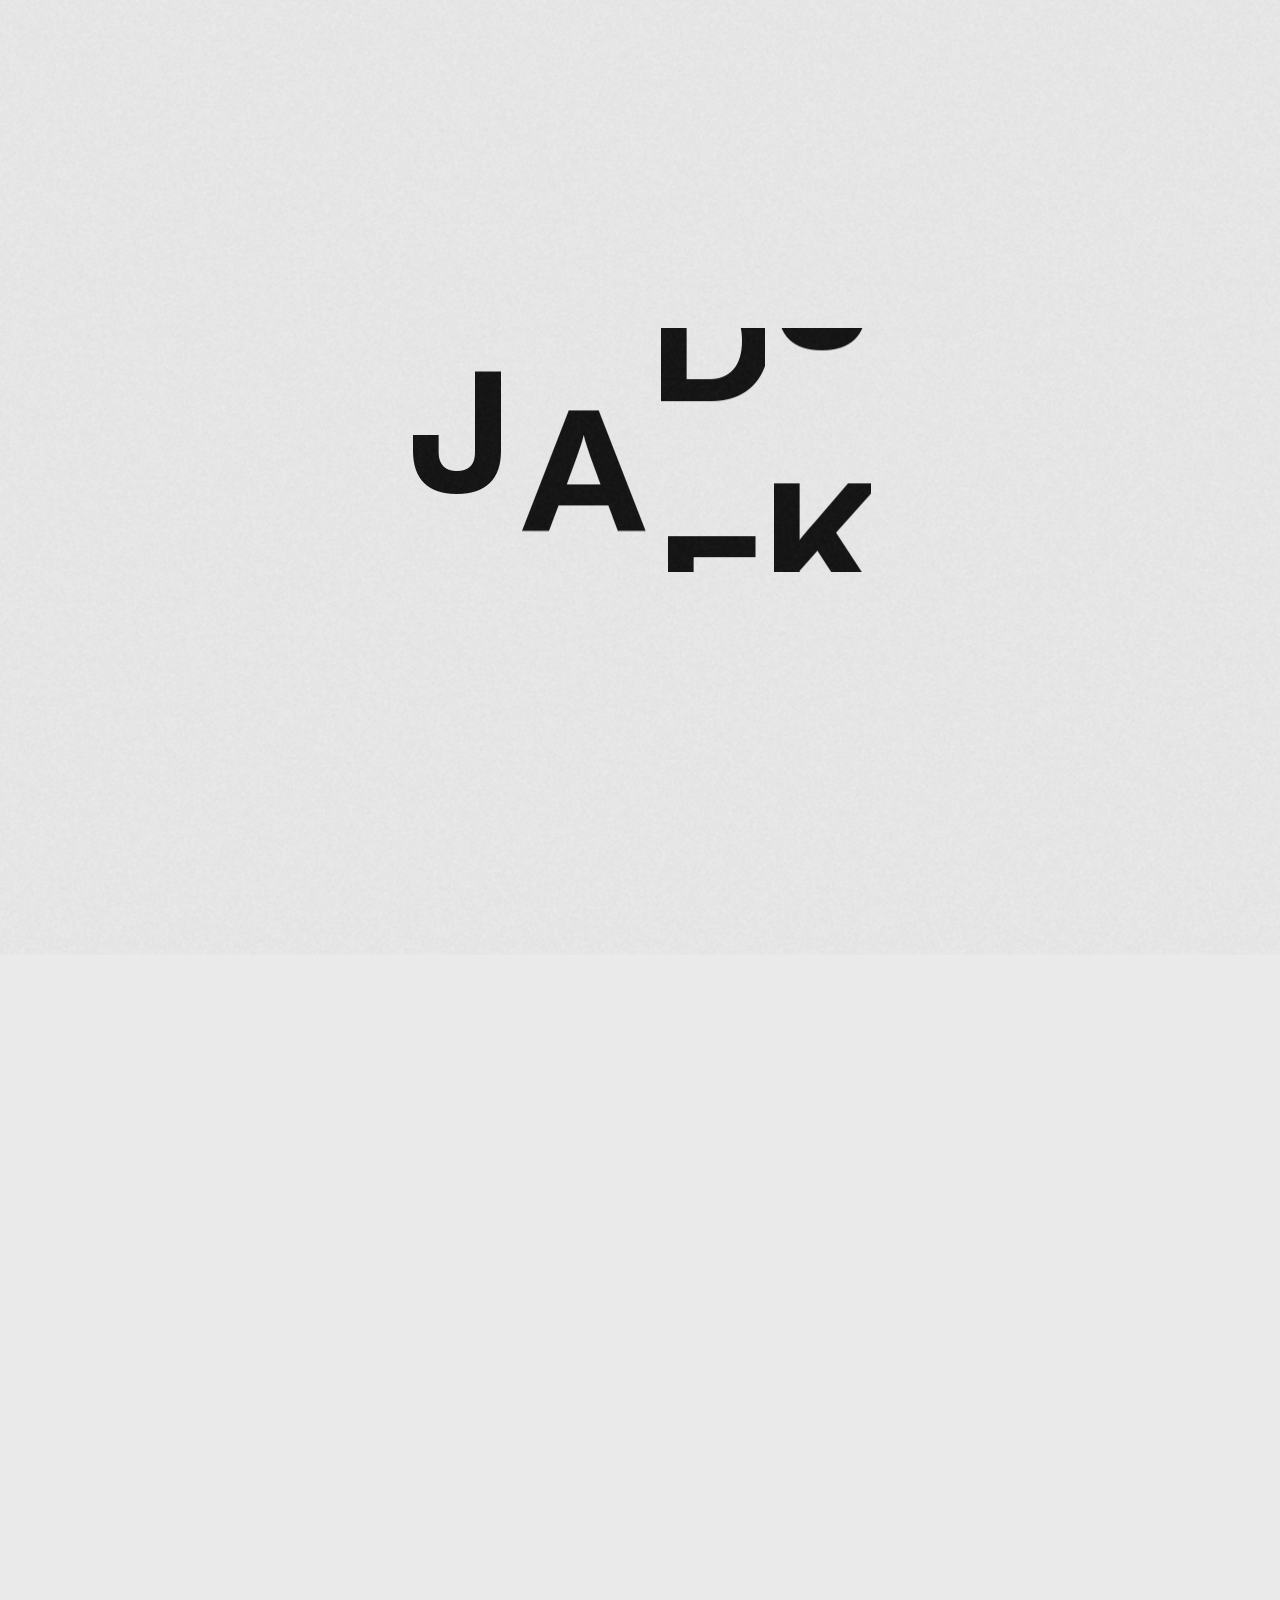
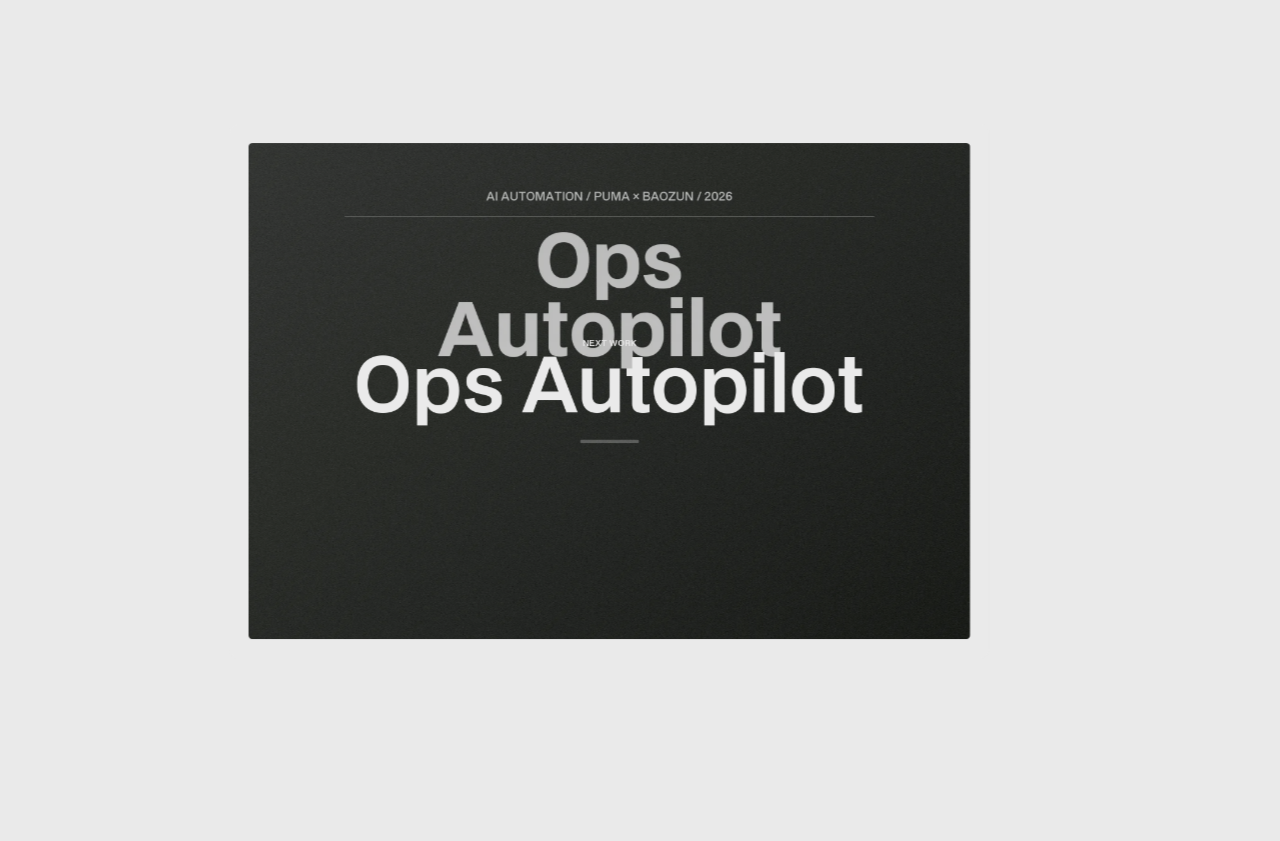
==== commit 29a5981d: "Footer dot back to black with more room before A; loader reels spell JAEL in caps Co-Authored-By: Cl" ====
--- a/work/claude-setup-kit.html
+++ b/work/claude-setup-kit.html
@@ -25,9 +25,9 @@
     <div class="loader__container" data-load-container>
       <div class="loader__logo" data-load-logo>
         <div class="loader__logo-column"><div class="loader__logo-track" data-load-track data-letter="J"></div></div>
-        <div class="loader__logo-column"><div class="loader__logo-track" data-load-track data-letter="a"></div></div>
-        <div class="loader__logo-column"><div class="loader__logo-track" data-load-track data-letter="e"></div></div>
-        <div class="loader__logo-column"><div class="loader__logo-track" data-load-track data-letter="l"></div></div>
+        <div class="loader__logo-column"><div class="loader__logo-track" data-load-track data-letter="A"></div></div>
+        <div class="loader__logo-column"><div class="loader__logo-track" data-load-track data-letter="E"></div></div>
+        <div class="loader__logo-column"><div class="loader__logo-track" data-load-track data-letter="L"></div></div>
       </div>
     </div>
   </div>
--- a/styles.css
+++ b/styles.css
@@ -361,6 +361,7 @@
 .site-footer__time-colon{display:inline-block;animation:1s step-end infinite site-footer-time-colon-blink}
 @keyframes site-footer-time-colon-blink{0%,49%{opacity:1}50%,100%{opacity:0}}
 .site-footer__bottom{position:absolute;left:var(--site-footer-edge);right:var(--site-footer-edge);bottom:var(--site-footer-edge)}
+.site-footer__dot{margin-inline:-.02em .06em}
 .site-footer__wordmark{--site-footer-wordmark-size:16px;display:flex;justify-content:space-between;column-gap:.25em;font-size:var(--site-footer-wordmark-size);font-weight:700;line-height:.78;letter-spacing:-.04em;white-space:nowrap;transform:translateY(.02em)}
 .site-footer__dark{background:var(--color-onyx);opacity:0;pointer-events:none;position:absolute;inset:0}
 @media (max-width:991px){.site-footer__top{display:grid;grid-template-columns:repeat(2,max-content);justify-content:start;gap:3rem clamp(2rem,10vw,6rem)}.site-footer__column:nth-child(2n){justify-self:start}}
@@ -390,6 +391,8 @@
 .page--work{background:var(--color-alabaster-grey);color:var(--color-onyx);min-height:100svh}
 .wd-hero{display:flex;flex-direction:column;justify-content:flex-start;padding-top:32svh;text-align:center}
 .wd-title{width:100%;margin:0 auto;padding-inline:clamp(1rem,2vw,2rem);font-size:clamp(5rem,10.8vw,12.5rem);font-weight:600;line-height:.82;letter-spacing:0;text-wrap:balance;visibility:hidden}
+/* SplitText line masks are only line-height tall (.82em), so give them room for ascenders and descenders */
+.wd-title>div{padding:.16em 0 .1em;margin:-.16em 0 -.1em}
 .wd-meta{display:flex;justify-content:space-between;align-items:baseline;flex-wrap:wrap;gap:.85rem 1rem;width:100%;margin-top:clamp(3rem,6svh,5rem);padding:1.15rem clamp(1rem,2vw,2rem)}
 .wd-meta__item{display:flex;align-items:baseline;gap:.65rem;min-width:0;text-align:left}
 .wd-meta__label,.wd-meta__value{font-size:14px;line-height:1.25}
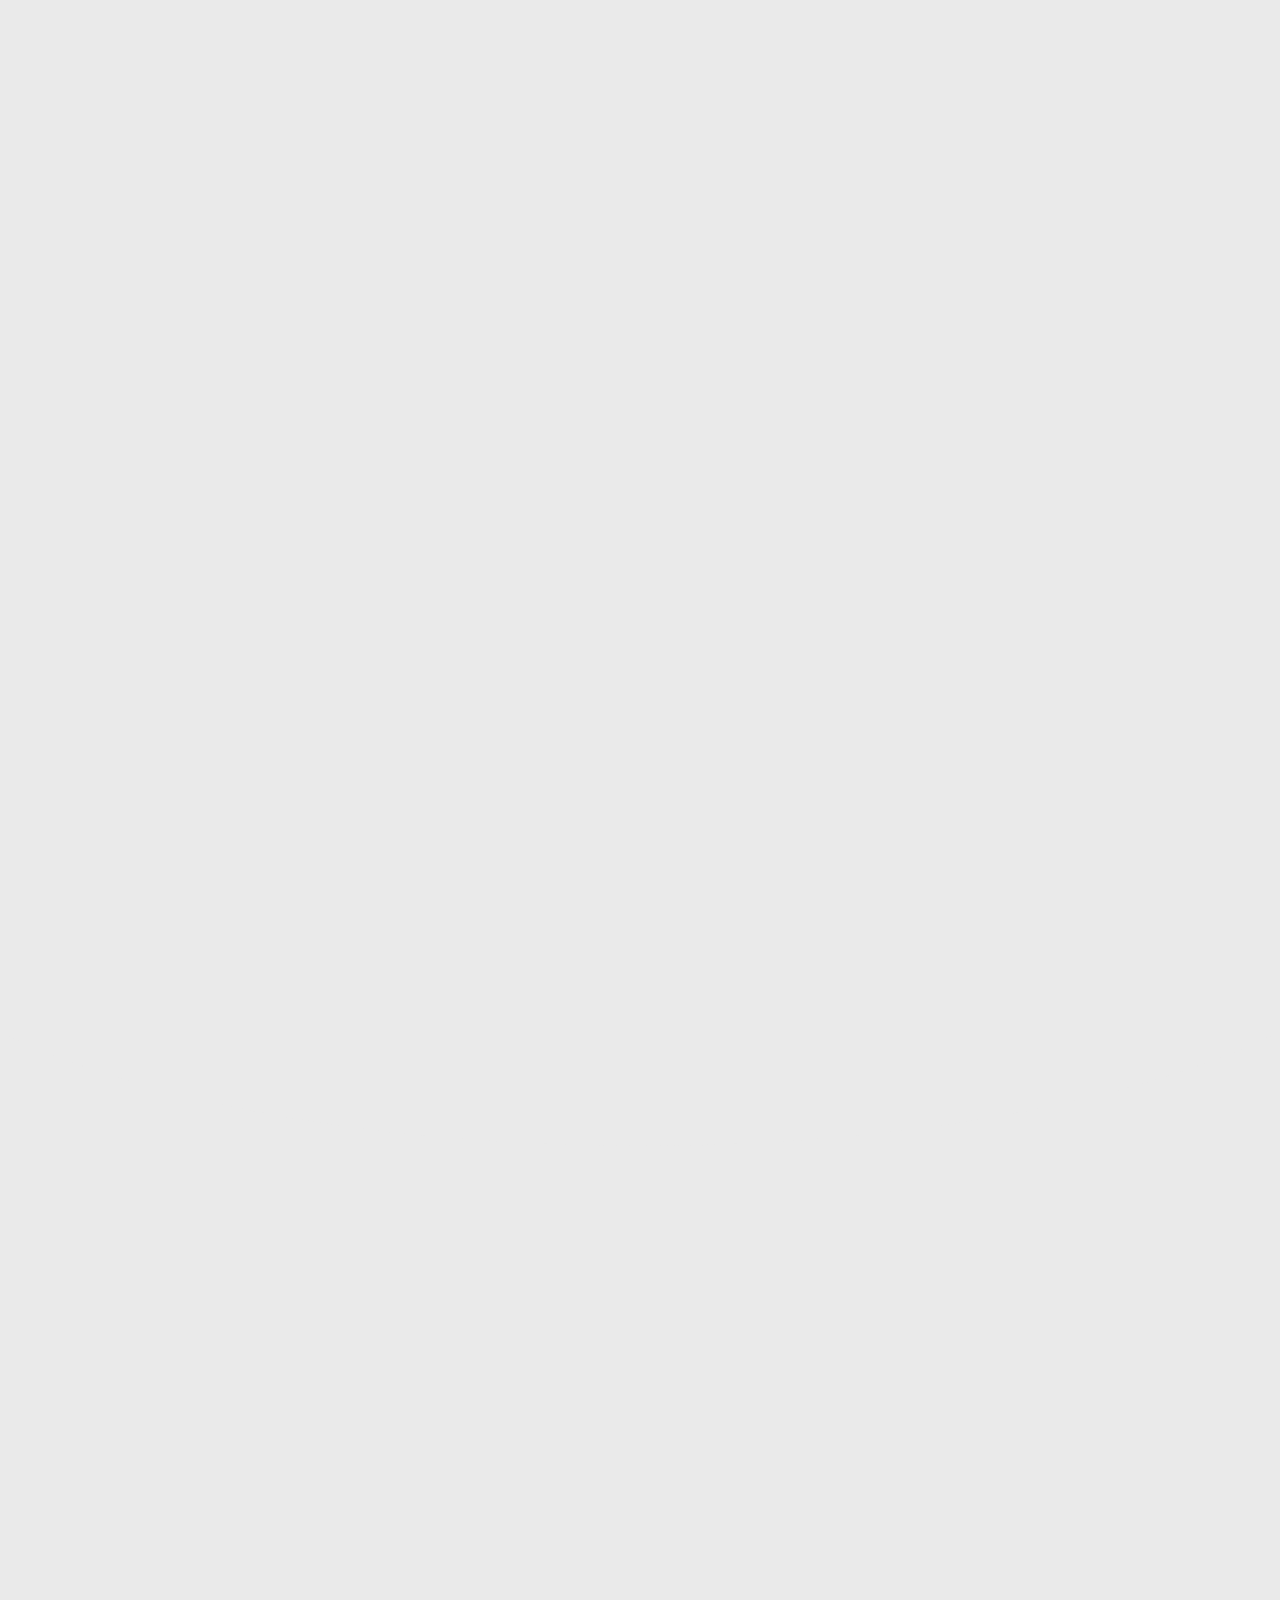
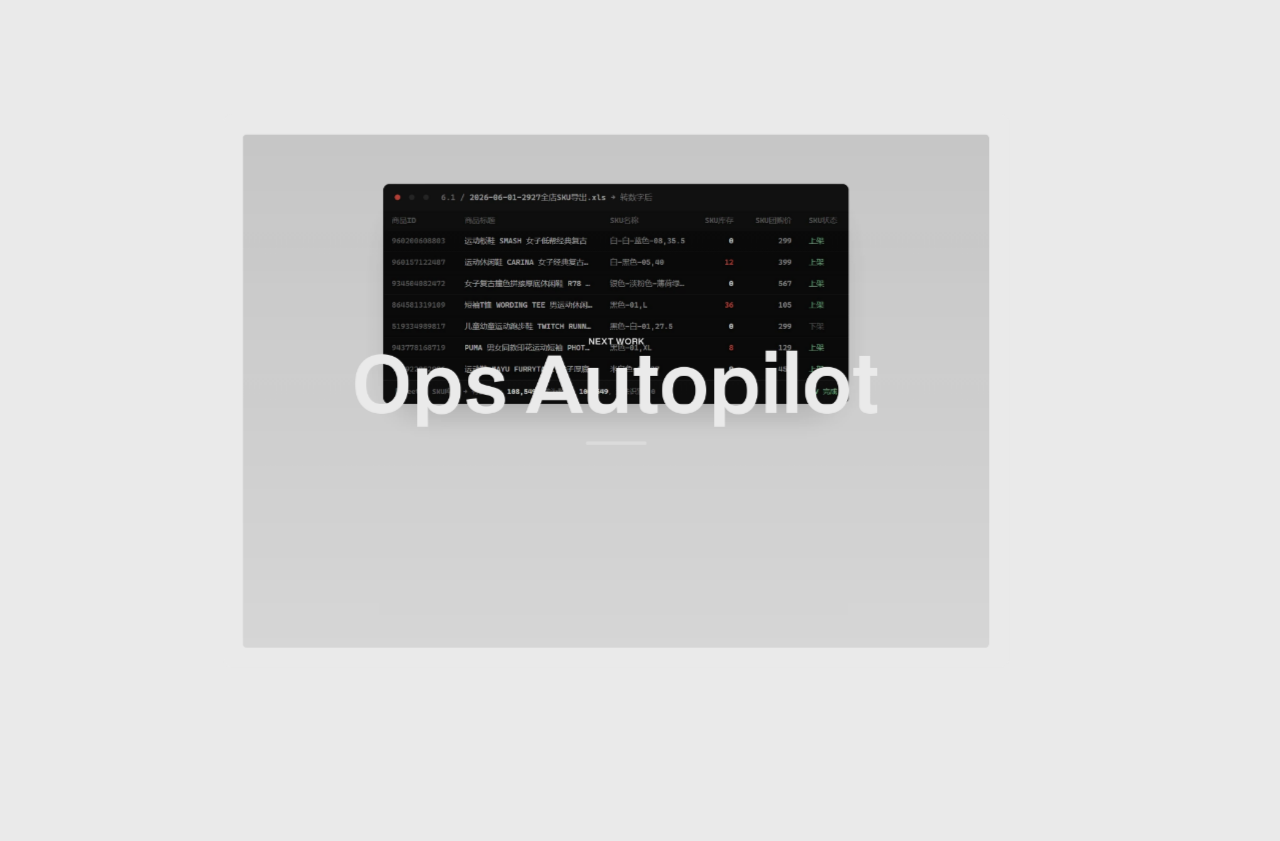
==== commit 50f0134c: "Hero posters: rendered terminal/table windows for Claude Setup Kit and Ops Autopilot, with portrait " ====
--- a/work/claude-setup-kit.html
+++ b/work/claude-setup-kit.html
@@ -33,7 +33,7 @@
   </div>
 </div>
 
-<div class="static-noise" aria-hidden="true"></div>
+
 
 <!-- ================= Header + underlay nav ================= -->
 <div class="underlay-nav" data-site-header data-section-theme="inactive" data-footer-theme="inactive">
--- a/styles.css
+++ b/styles.css
@@ -58,6 +58,8 @@
 .loader__container{position:relative;z-index:1;display:flex;width:100%;height:100%;align-items:center;justify-content:center}
 .loader__logo{--loader-slot-height:clamp(8rem,13vw,15rem);--loader-slot-gap:clamp(1.6rem,7vw,7rem);--loader-mask-extra:clamp(1.25rem,6vw,6rem);display:flex;align-items:center;justify-content:center;gap:clamp(.2rem,.5vw,.6rem)}
 .loader__logo-column{height:calc(var(--loader-slot-height) + var(--loader-mask-extra));overflow:hidden}
+.loader__logo-dot{width:0;margin-left:calc(-1 * clamp(.2rem,.5vw,.6rem))}
+.loader__logo-dot .loader__logo-cell{width:auto;padding:0 .05em 0 0}
 .loader__logo-track{display:flex;flex-direction:column;gap:var(--loader-slot-gap);will-change:transform;transform:translateZ(0);backface-visibility:hidden}
 .loader[data-load-state=booting] .loader__container{opacity:0}
 .loader[data-load-state=booting] .loader__logo-track{transform:translate3d(0,calc(var(--loader-slot-height) + var(--loader-slot-gap)),0)}
@@ -158,6 +160,10 @@
 .home-hero__image{position:absolute;inset:0;width:100%;height:100%;object-fit:cover;object-position:center;transform:scale(1);will-change:transform,opacity}
 .home-hero__image--hover{opacity:0;visibility:hidden;transform:scale(1.085)}
 .home-hero__shade{z-index:1;pointer-events:none;background:linear-gradient(180deg,rgb(0 0 0/.22),transparent 34%,rgb(0 0 0/.28)),#0000001f}
+.home-hero[data-hero-tone=light]{color:var(--color-onyx)}
+.home-hero[data-hero-tone=light] .home-hero__shade{opacity:0}
+.home-hero[data-hero-tone=light] .home-hero__work-button{--button-043-color:var(--color-onyx);--button-043-icon-color:var(--color-alabaster-grey);--button-043-icon-color-background:var(--color-onyx)}
+.home-hero__shade{transition:opacity .6s ease}
 .home-hero__featured,.home-hero__statement,.home-hero__slideshow-nav{position:absolute;z-index:2}
 .home-hero__featured{top:50%;left:var(--hero-edge);right:var(--hero-edge);display:flex;align-items:center;justify-content:space-between;gap:1rem;transform:translateY(-50%);font-size:14px;font-weight:500;line-height:1;text-transform:uppercase}
 .home-hero__featured>*{white-space:nowrap}
